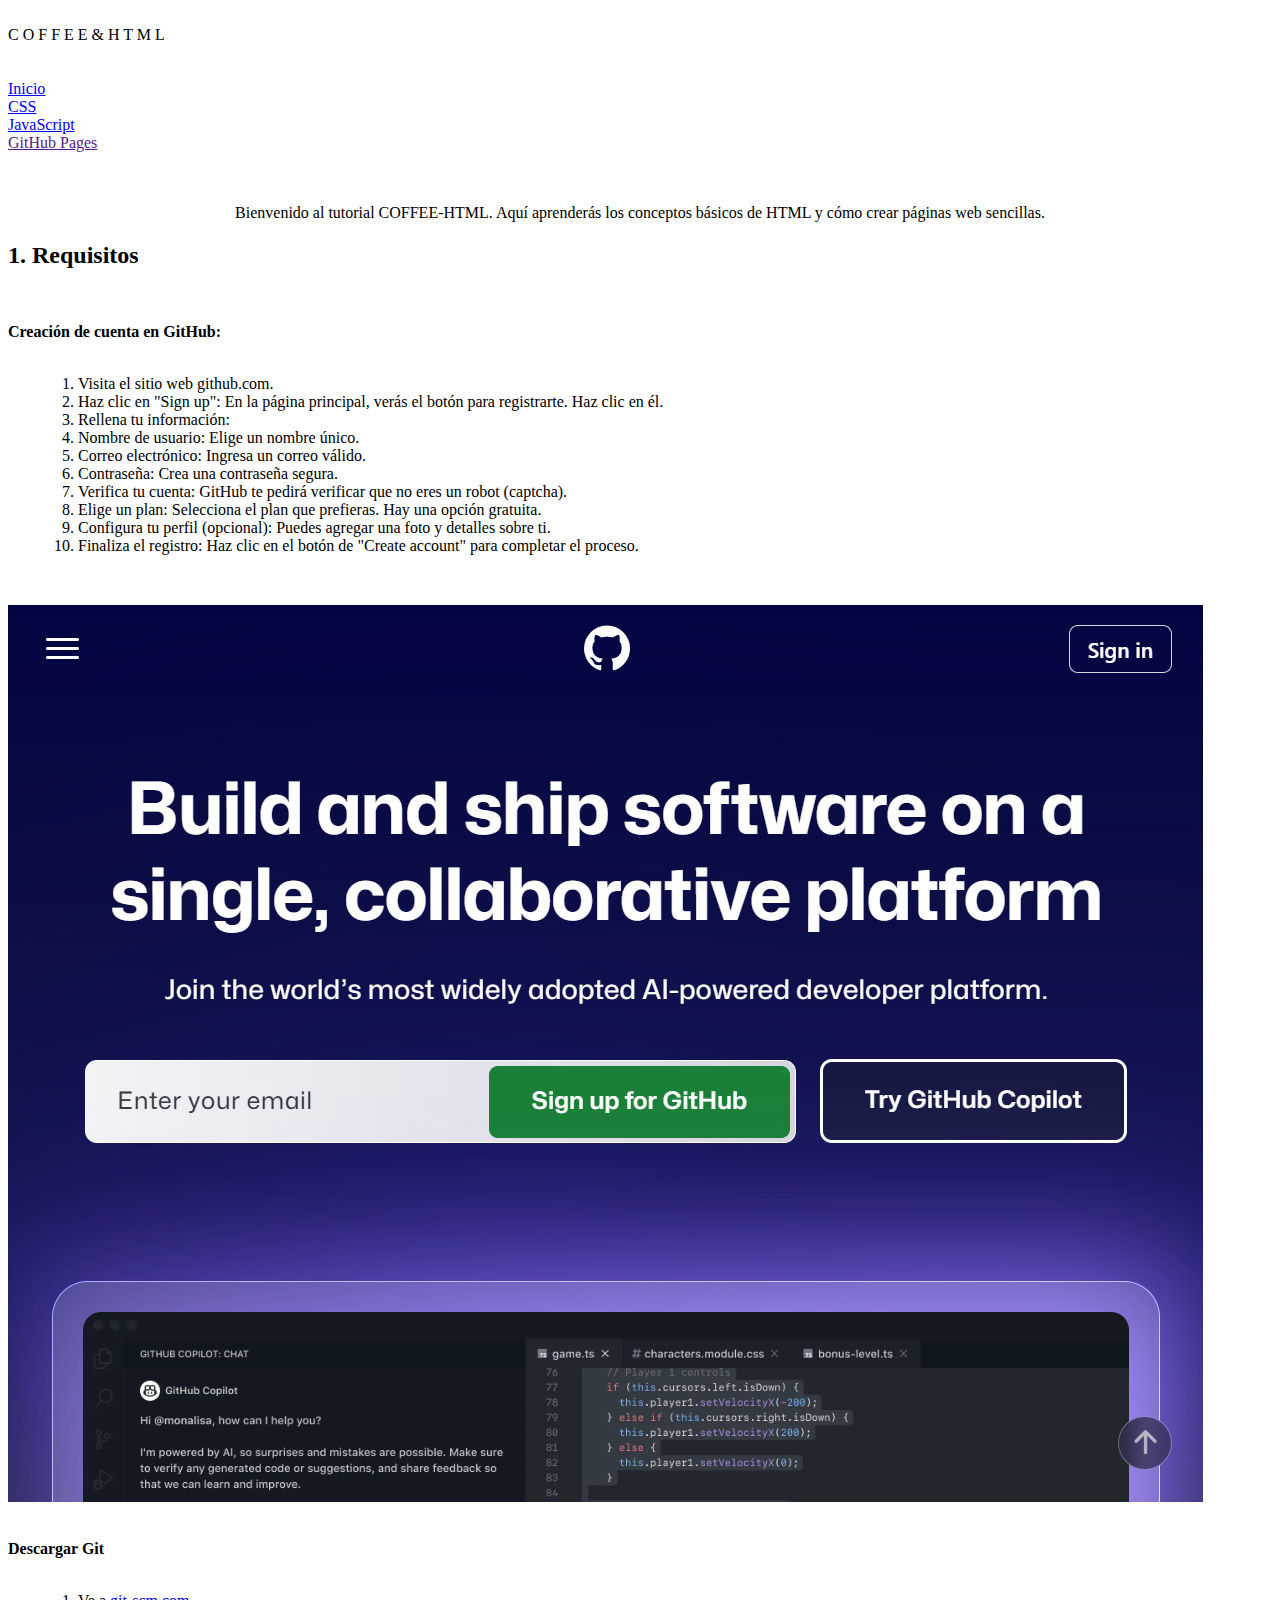
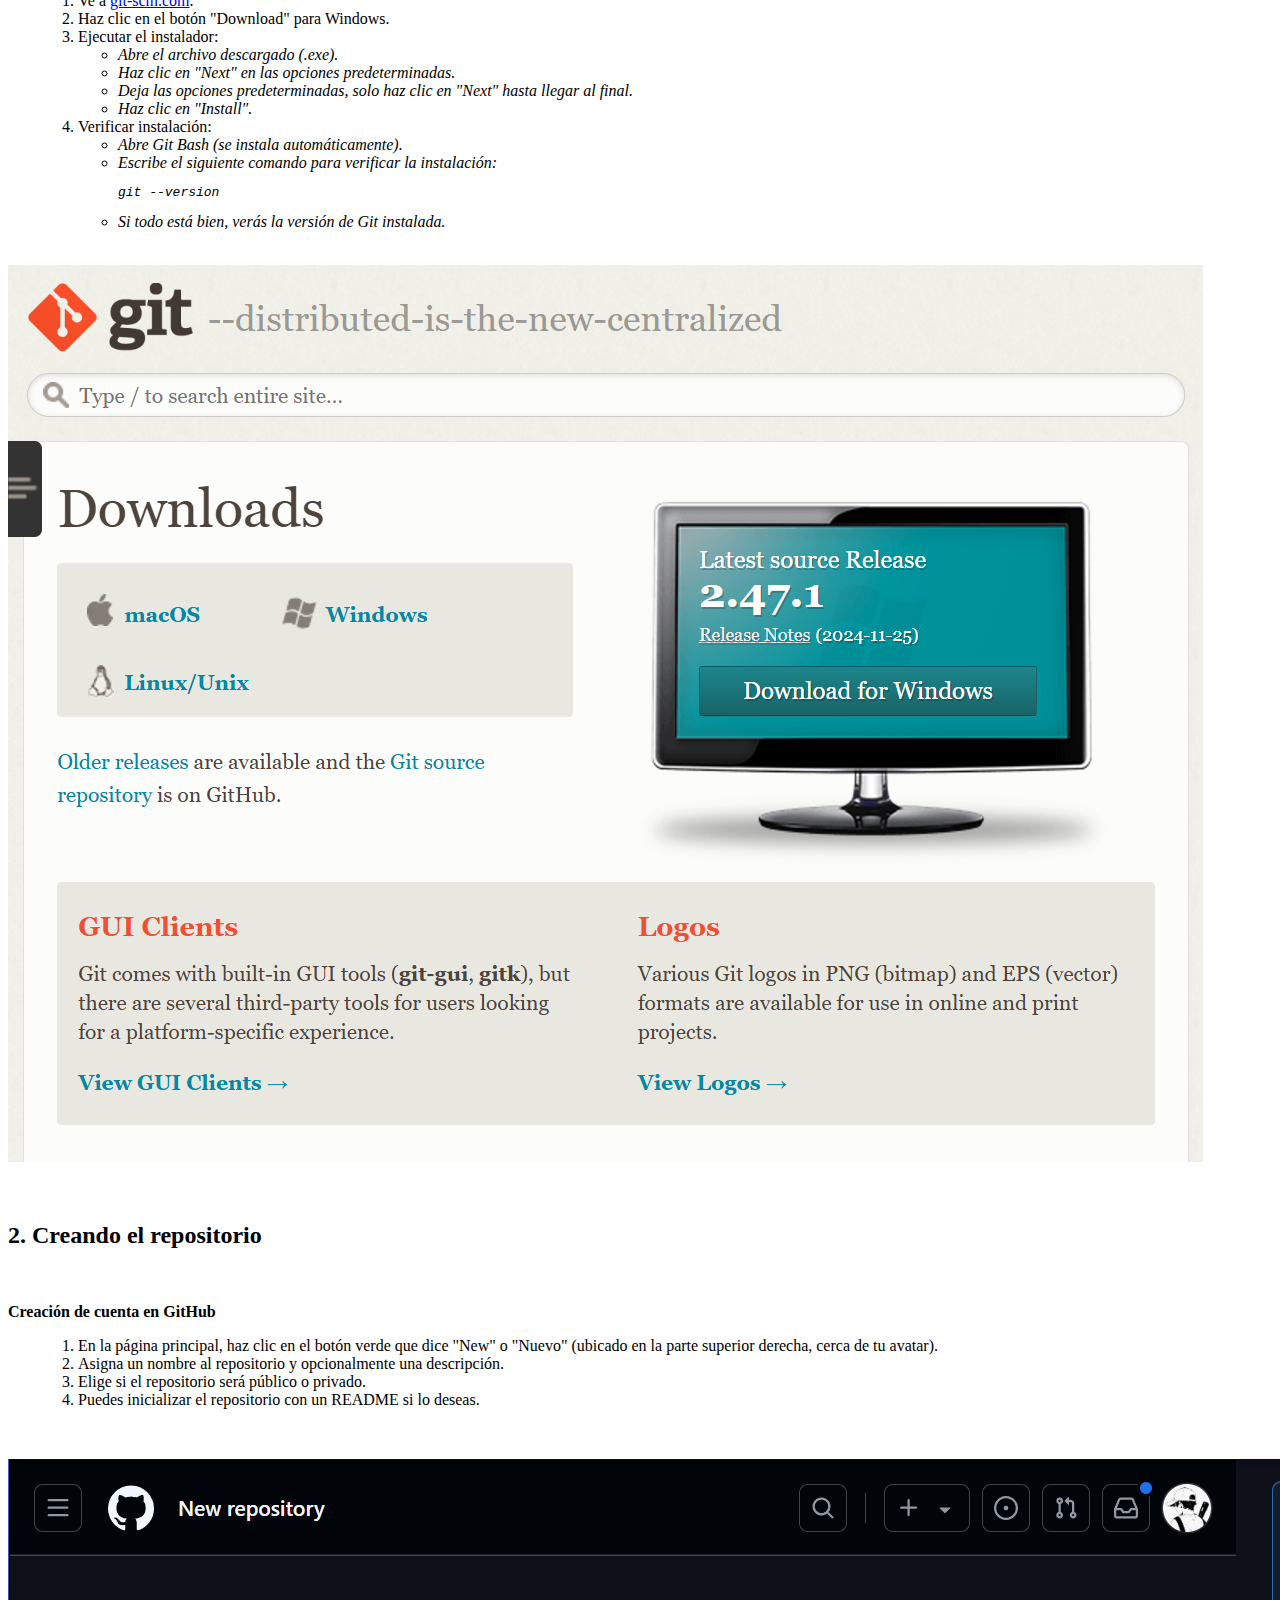
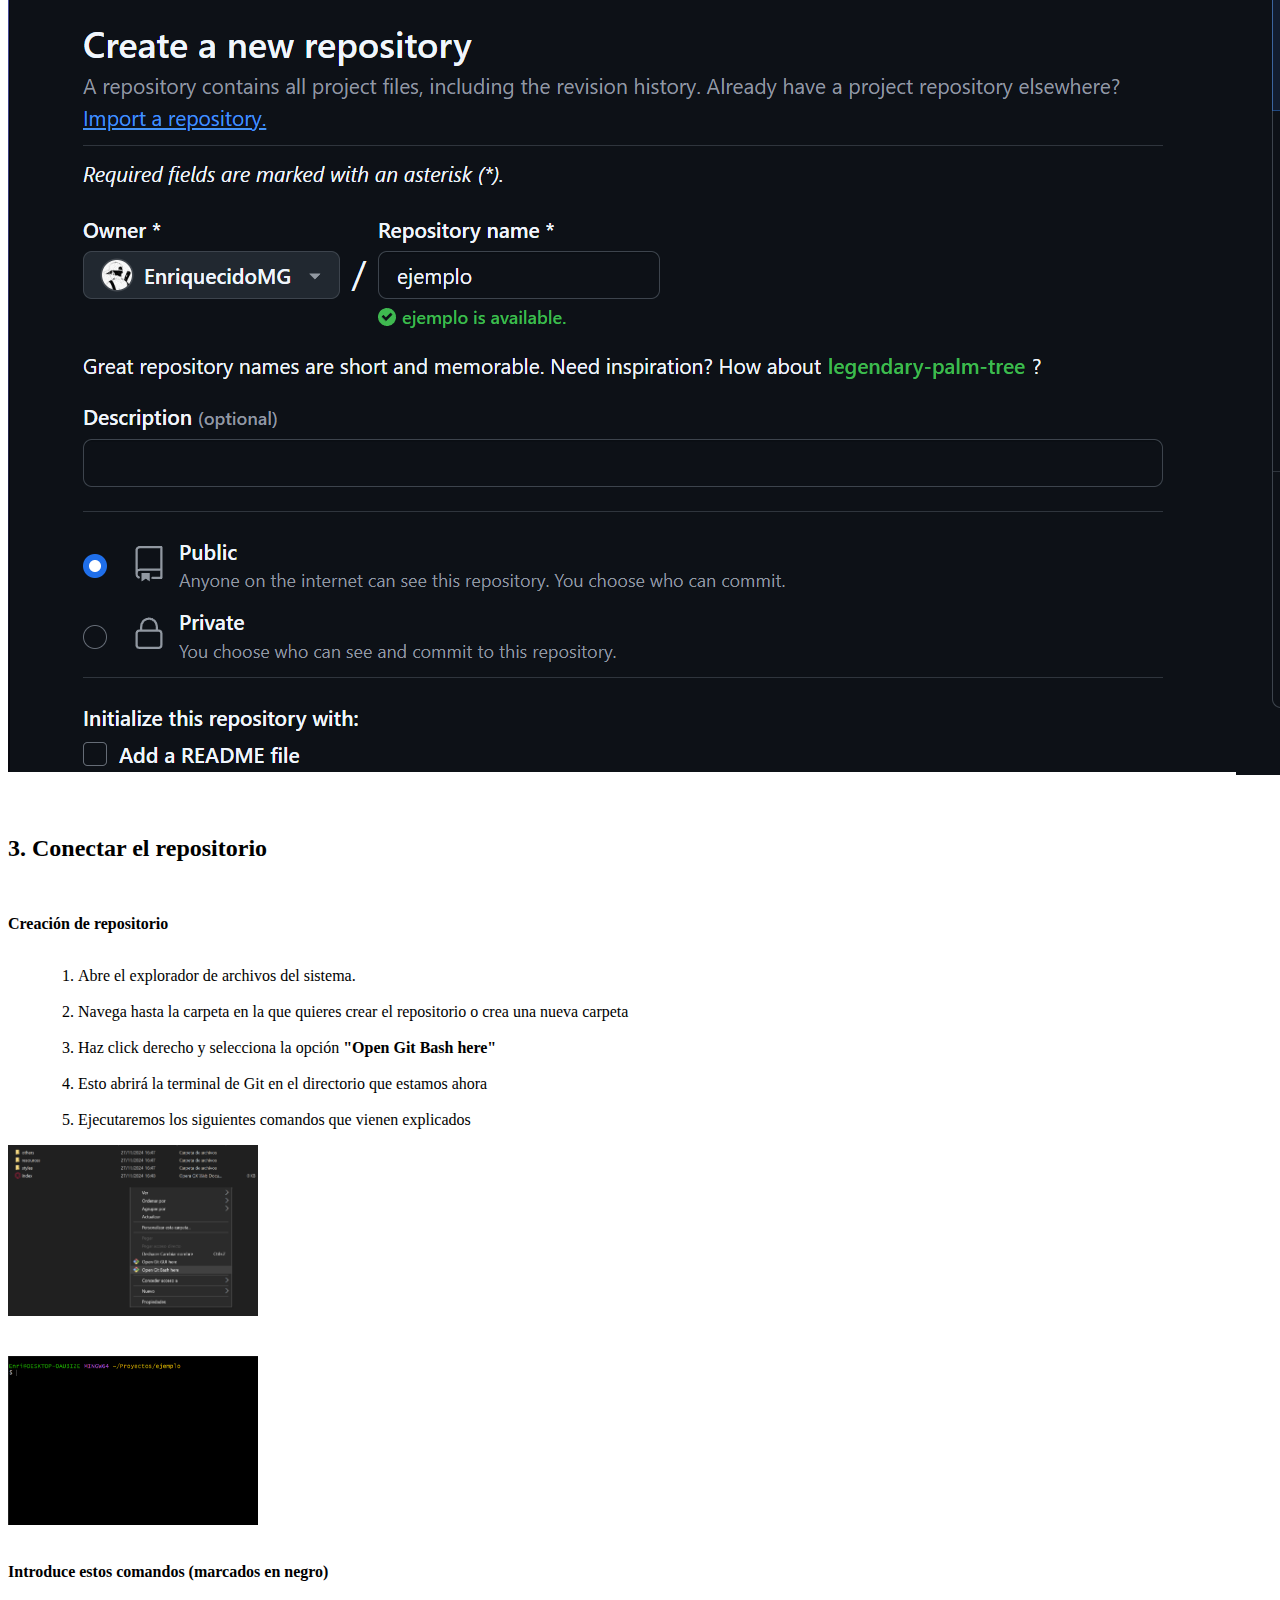
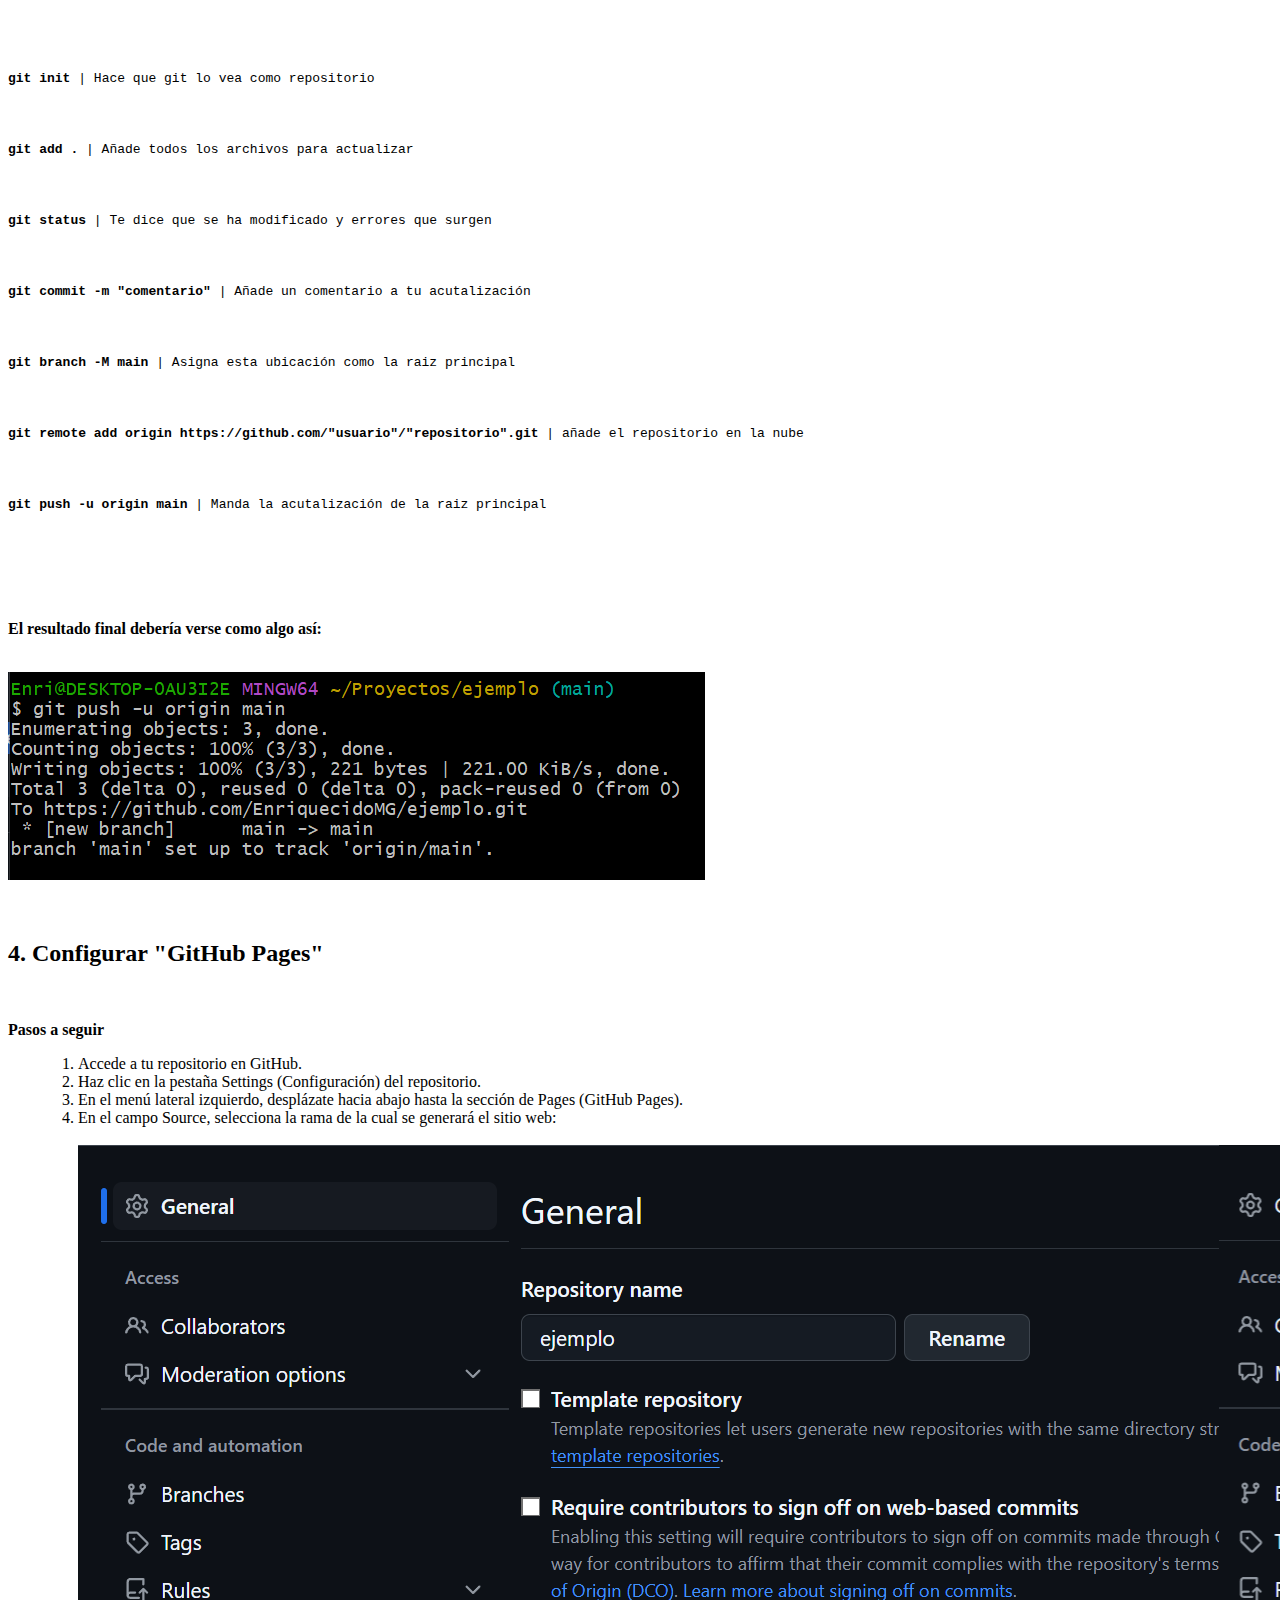
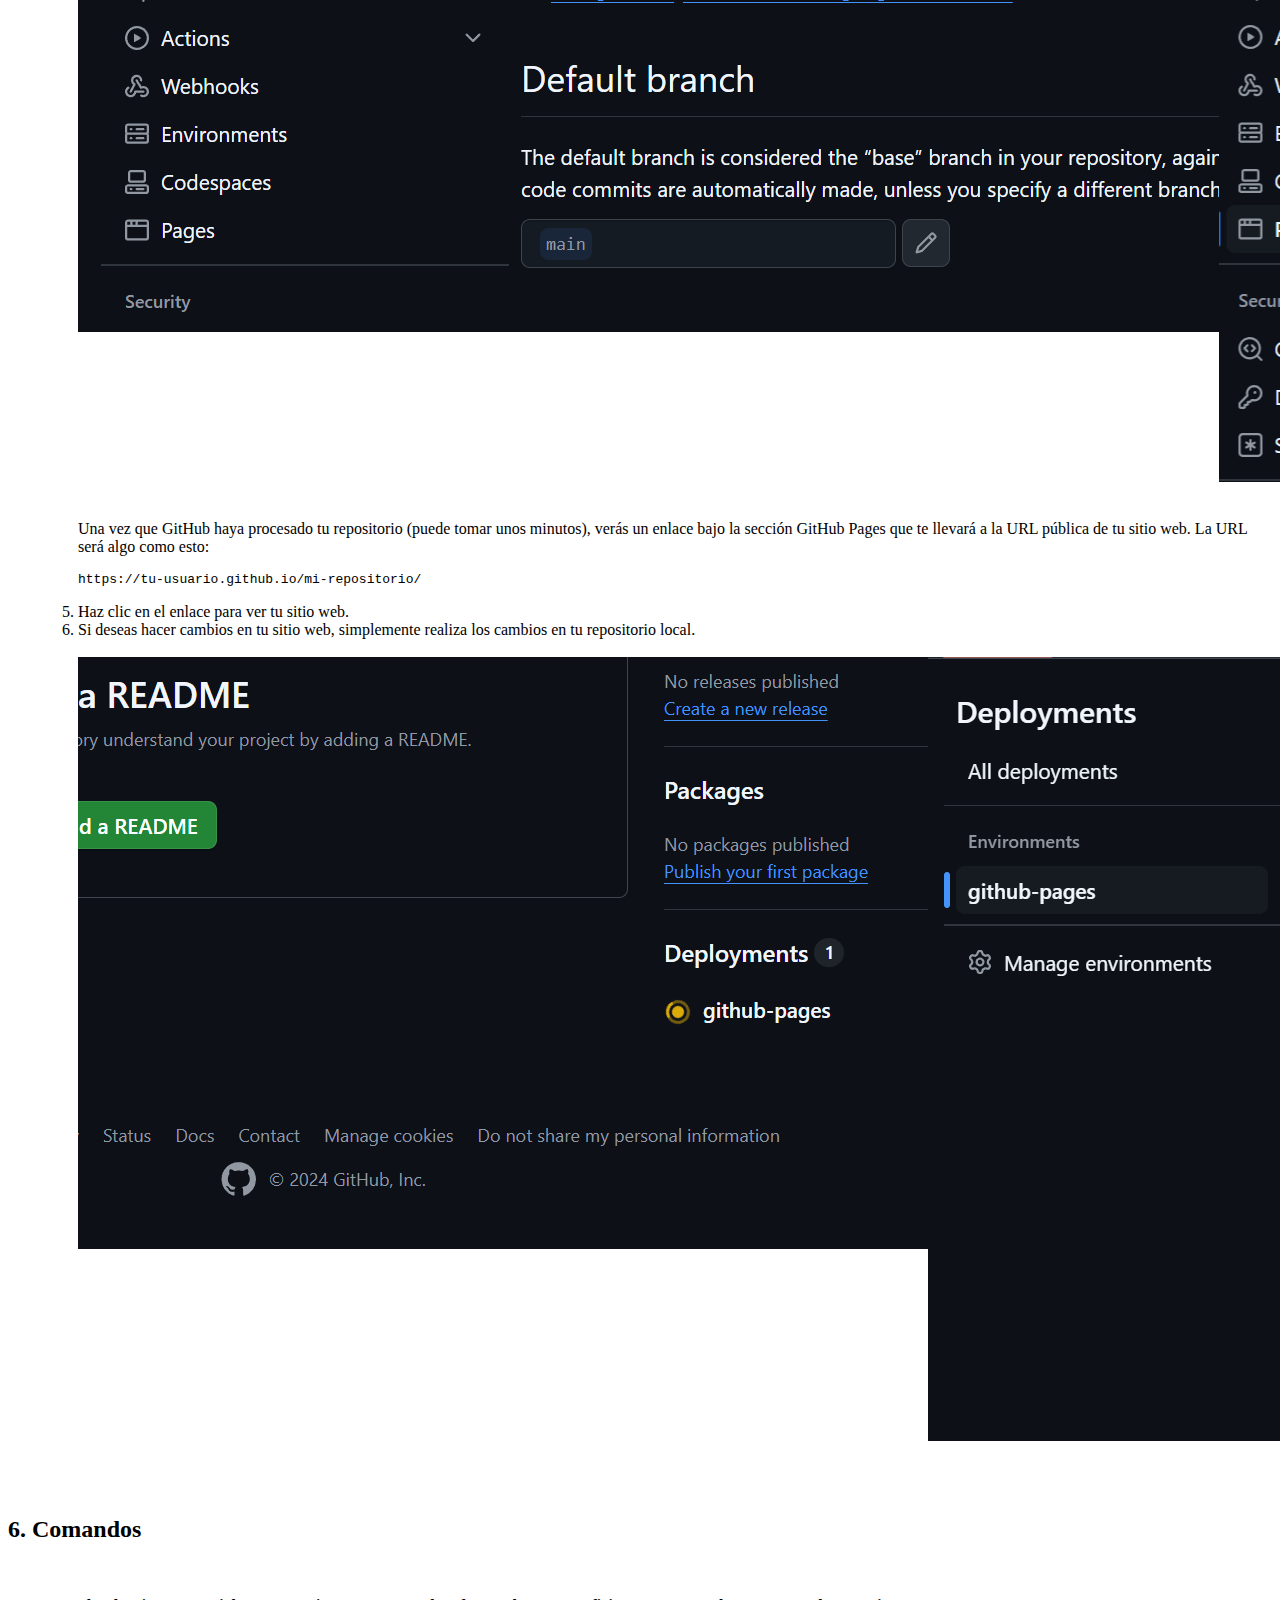
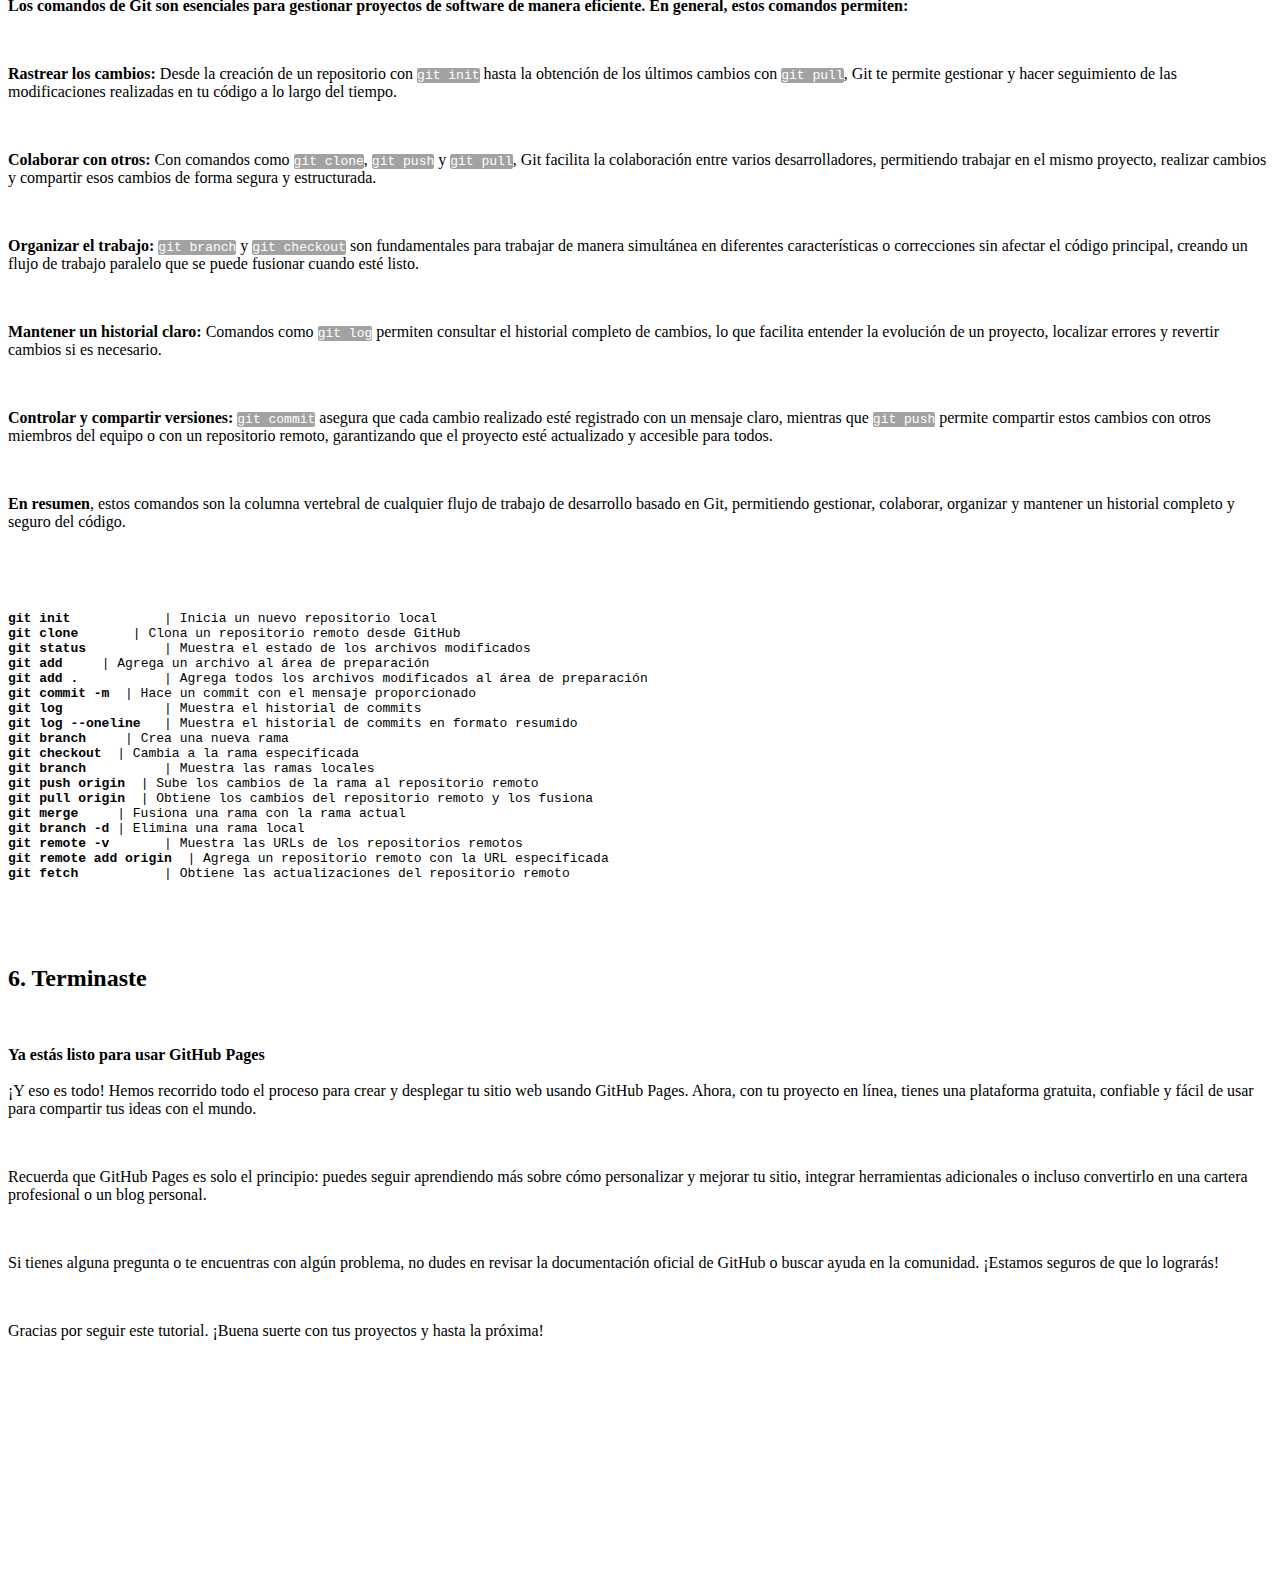
==== Guide/GitHub-Spanish.html @ 70344037 "Better Comands" ====
<!DOCTYPE html>
<html lang="es">

<head>
    <meta charset="UTF-8">
    <meta name="viewport" content="width=device-width, initial-scale=1.0">
    <link rel="stylesheet" href="GitHub_styled.css">
    <link rel="shortcut icon" href="resources/Favicon/Coffe_Bean.ico" type="image/x-icon">
    <title>Aprender GitHub</title>
</head>

<body>


    <header>
        <br>
        <div class="text-container">

            <span class="letter">C</span>
            <span class="letter">O</span>
            <span class="letter">F</span>
            <span class="letter">F</span>
            <span class="letter">E</span>
            <span class="letter">E</span>
            <span class="letter"> </span>
            <span class="letter">&</span>
            <span class="letter"> </span>
            <span class="letter">H</span>
            <span class="letter">T</span>
            <span class="letter">M</span>
            <span class="letter">L</span>

        </div>
        <br>


    </header>
    <br>

    <nav>
        <div class="nav-container">
            <div class="navbutton"><a href="spanish.html">Inicio</a></div>
            <div class="navbutton"><a href="spanish.html#CSSsection">CSS</a></div>
            <div class="navbutton"><a href="#JavaScript">JavaScript</a></div>
            <div class="navbutton"><a href="">GitHub Pages</a></div>
        </div>
    </nav>
    <br><br>

    <main>
        <!-- Sección 1: Requisitos -->
        <p style="text-align: center;">Bienvenido al tutorial COFFEE-HTML. Aquí aprenderás los conceptos básicos de
            HTML y cómo crear páginas web sencillas.</p>
        <div class="texth2holder">
            <section>

                <h2>1. Requisitos</h2>
                <br>
                <p><strong>Creación de cuenta en <b>GitHub:</b></strong><br><br>
                <ol style="margin-left: 30px;">
                    <li>Visita el sitio web github.com.</li>
                    <li>Haz clic en "Sign up": En la página principal, verás el botón para registrarte. Haz clic en él.
                    </li>
                    <li>Rellena tu información:</li>
                    <li>Nombre de usuario: Elige un nombre único.</li>
                    <li>Correo electrónico: Ingresa un correo válido.</li>
                    <li>Contraseña: Crea una contraseña segura.</li>
                    <li>Verifica tu cuenta: GitHub te pedirá verificar que no eres un robot (captcha).</li>
                    <li>Elige un plan: Selecciona el plan que prefieras. Hay una opción gratuita.</li>
                    <li>Configura tu perfil (opcional): Puedes agregar una foto y detalles sobre ti.</li>
                    <li>Finaliza el registro: Haz clic en el botón de "Create account" para completar el proceso.</li>
                </ol>
                <br>
                </p>
                <div class="card">
                    <div class="tools">
                        <div class="circle">
                            <span class="red box"></span>
                        </div>
                        <div class="circle">
                            <span class="yellow box"></span>
                        </div>
                        <div class="circle">
                            <span class="green box"></span>
                        </div>
                    </div>
                    <div class="card__content">
                        <img src="resources/Screenshots/GitPages/GitHub_SingUp.png" alt="">
                    </div>
                </div>
                <br>

                <p><strong>Descargar Git</strong><br><br>

                <ol style="margin-left: 30px;">
                    <li>Ve a <a href="https://git-scm.com" target="_blank">git-scm.com</a>.</li>
                    <li>Haz clic en el botón "Download" para Windows.</li>
                    <li>Ejecutar el instalador:
                        <ul style="font-style: italic;">
                            <li>Abre el archivo descargado (.exe).</li>
                            <li>Haz clic en "Next" en las opciones predeterminadas.</li>
                            <li>Deja las opciones predeterminadas, solo haz clic en "Next" hasta llegar al final.</li>
                            <li>Haz clic en "Install".</li>
                        </ul>
                    </li>
                    <li>Verificar instalación:
                        <ul style="font-style: italic;">
                            <li>Abre Git Bash (se instala automáticamente).</li>
                            <li>Escribe el siguiente comando para verificar la instalación:
                                <pre>git --version</pre>
                            </li>
                            <li>Si todo está bien, verás la versión de Git instalada.</li>
                        </ul>
                    </li>
                </ol>
                </p>
                <br>
                <div class="card">
                    <div class="tools">
                        <div class="circle">
                            <span class="red box"></span>
                        </div>
                        <div class="circle">
                            <span class="yellow box"></span>
                        </div>
                        <div class="circle">
                            <span class="green box"></span>
                        </div>
                    </div>
                    <div class="card__content">
                        <img src="resources/Screenshots/GitPages/Git_Download.png" alt="">
                    </div>
                </div>
                <br><br>

            </section>
        </div>

        <!-- Sección 2: Introducción a Git -->

        <div class="texth2holder">
            <section>

                <h2>2. Creando el repositorio</h2>
                <br>
                <p><strong>Creación de cuenta en <b>GitHub</b></strong><br>
                <ol style="margin-left: 30px;">
                    <li>En la página principal, haz clic en el botón verde que dice "New" o "Nuevo" (ubicado en la parte
                        superior derecha, cerca de tu avatar).</li>
                    <li>Asigna un nombre al repositorio y opcionalmente una descripción.</li>
                    <li>Elige si el repositorio será público o privado.</li>
                    <li>Puedes inicializar el repositorio con un README si lo deseas.</li>
                </ol>
                <br>
                </p>
                <div style="display: flex;">
                    <div class="card">
                        <div class="tools">
                            <div class="circle">
                                <span class="red box"></span>
                            </div>
                            <div class="circle">
                                <span class="yellow box"></span>
                            </div>
                            <div class="circle">
                                <span class="green box"></span>
                            </div>
                        </div>
                        <div class="card__content">
                            <img src="resources/Screenshots/GitPages/GitHub_Repo-Creation.png" alt="">
                        </div>
                    </div>
                    <br>
                    <br>
                    <div class="card">
                        <div class="tools">
                            <div class="circle">
                                <span class="red box"></span>
                            </div>
                            <div class="circle">
                                <span class="yellow box"></span>
                            </div>
                            <div class="circle">
                                <span class="green box"></span>
                            </div>
                        </div>
                        <div class="card__content">
                            <img src="resources/Screenshots/GitPages/GitHub_Repo-Adding-1.png" alt="">
                        </div>
                    </div>
                </div>
                <br>
                <br>
            </section>
        </div>

        <!-- Sección 3: Conectar el repositorio -->

        <div class="texth2holder">
            <section>

                <h2>3. Conectar el repositorio</h2>
                <br>
                <div class="container">
                    <div class="left">
                        <p><strong>Creación de <b>repositorio</b></strong><br>
                        <ol style="margin-left: 30px;">
                            <br>
                            <li>Abre el explorador de archivos del sistema.</li>
                            <br>
                            <li>Navega hasta la carpeta en la que quieres crear el repositorio o crea una nueva carpeta
                            </li>
                            <br>
                            <li>Haz click derecho y selecciona la opción <b>"Open Git Bash here"</b></li>
                            <br>
                            <li>Esto abrirá la terminal de Git en el directorio que estamos ahora</li>
                            <br>
                            <li>Ejecutaremos los siguientes comandos que vienen explicados</li>
                        </ol>
                        </p>
                    </div>
                    <div class="right">
                        <div class="card">
                            <div class="tools">
                                <div class="circle">
                                    <span class="red box"></span>
                                </div>
                                <div class="circle">
                                    <span class="yellow box"></span>
                                </div>
                                <div class="circle">
                                    <span class="green box"></span>
                                </div>
                            </div>
                            <div class="card__content">
                                <img src="resources/Screenshots/GitPages/GitHub_Repo-Adding-2.png" alt=""
                                    style="width: 250px;">
                            </div>
                        </div>
                        <br>
                        <br>
                        <div class="card">
                            <div class="tools">
                                <div class="circle">
                                    <span class="red box"></span>
                                </div>
                                <div class="circle">
                                    <span class="yellow box"></span>
                                </div>
                                <div class="circle">
                                    <span class="green box"></span>
                                </div>
                            </div>
                            <div class="card__content">
                                <img src="resources/Screenshots/GitPages/Git_Console-Bash.png" alt=""
                                    style="width: 250px;">
                            </div>
                        </div>
                    </div>
                </div>
                <br>
                <p><strong>Introduce estos comandos (marcados en negro)</strong></p>
                <br>
                <div class="card">
                    <div class="tools">
                        <div class="circle">
                            <span class="red box"></span>
                        </div>
                        <div class="circle">
                            <span class="yellow box"></span>
                        </div>
                        <div class="circle">
                            <span class="green box"></span>
                        </div>
                    </div>
                    <div class="card__content">
                        <pre><code>
    <p><b>git init</b> | Hace que git lo vea como repositorio</p>
    <p><b>git add .</b> | Añade todos los archivos para actualizar</p>
    <p><b>git status</b> | Te dice que se ha modificado y errores que surgen</p>
    <p><b>git commit -m "comentario" </b>| Añade un comentario a tu acutalización</p>
    <p><b>git branch -M main</b> | Asigna esta ubicación como la raiz principal</p>
    <p><b>git remote add origin https://github.com/"usuario"/"repositorio".git</b> | añade el repositorio en la nube</p>
    <p><b>git push -u origin main</b> | Manda la acutalización de la raiz principal</p>
                                </code></pre>
                    </div>
                </div>
                <br>
                <br>
                <p><strong>El resultado final debería verse como algo así:</strong></p>
                <br>
                <div class="card">
                    <div class="tools">
                        <div class="circle">
                            <span class="red box"></span>
                        </div>
                        <div class="circle">
                            <span class="yellow box"></span>
                        </div>
                        <div class="circle">
                            <span class="green box"></span>
                        </div>
                    </div>
                    <div class="card__content">
                        <img src="resources/Screenshots/GitPages/Git_Console-Bash-finish.png" alt="">
                    </div>
                </div>
                <br>
                <br>
        </div>
        </section>


        <!-- Sección 4: Configurar "GitHub Pages" -->

        <div class="texth2holder">
            <section>

                <h2>4. Configurar "GitHub Pages"</h2>
                <br>
                <p><strong>Pasos a seguir</strong><br></p>
                <ol style="margin-left: 30px;">
                    <li>Accede a tu repositorio en GitHub.</li>
                    <li>Haz clic en la pestaña Settings (Configuración) del repositorio.</li>
                    <li>En el menú lateral izquierdo, desplázate hacia abajo hasta la sección de Pages (GitHub Pages).
                    </li>
                    <li>En el campo Source, selecciona la rama de la cual se generará el sitio web:</li>
                    <br>
                    <div style="display: flex;">
                        <div class="card">
                            <div class="tools">
                                <div class="circle">
                                    <span class="red box"></span>
                                </div>
                                <div class="circle">
                                    <span class="yellow box"></span>
                                </div>
                                <div class="circle">
                                    <span class="green box"></span>
                                </div>
                            </div>
                            <div class="card__content">
                                <img src="resources/Screenshots/GitPages/GitHub_Repo-Pages-1.png" alt="">
                            </div>
                        </div>

                        <div class="card">
                            <div class="tools">
                                <div class="circle">
                                    <span class="red box"></span>
                                </div>
                                <div class="circle">
                                    <span class="yellow box"></span>
                                </div>
                                <div class="circle">
                                    <span class="green box"></span>
                                </div>
                            </div>
                            <div class="card__content">
                                <img src="resources/Screenshots/GitPages/GitHub_Repo-Pages-Conf.png" alt="">
                            </div>
                        </div>
                    </div>
                    <br>

                    <p>Una vez que GitHub haya procesado tu repositorio (puede tomar unos minutos), verás un enlace bajo
                        la
                        sección GitHub Pages que te llevará a la URL pública de tu sitio web. La URL será algo como
                        esto:
                    </p>
                    <p>
                    <pre><code>https://tu-usuario.github.io/mi-repositorio/</code></pre>
                    </p>
                    <li>Haz clic en el enlace para ver tu sitio web.</li>
                    <li>Si deseas hacer cambios en tu sitio web, simplemente realiza los cambios en tu repositorio
                        local.
                    </li>


                    <br>
                    <div style="display: flex;">
                        <div class="card">
                            <div class="tools">
                                <div class="circle">
                                    <span class="red box"></span>
                                </div>
                                <div class="circle">
                                    <span class="yellow box"></span>
                                </div>
                                <div class="circle">
                                    <span class="green box"></span>
                                </div>
                            </div>
                            <div class="card__content">
                                <img src="resources/Screenshots/GitPages/GitHub_Repo-Pages-2.png" alt="">
                            </div>
                        </div>
                        <div class="card">
                            <div class="tools">
                                <div class="circle">
                                    <span class="red box"></span>
                                </div>
                                <div class="circle">
                                    <span class="yellow box"></span>
                                </div>
                                <div class="circle">
                                    <span class="green box"></span>
                                </div>
                            </div>
                            <div class="card__content">
                                <img src="resources/Screenshots/GitPages/GitHub_Repo-Pages-3.png" alt="">
                            </div>
                        </div>
                    </div>
                </ol>
                <br><br>
            </section>
        </div>

        <!-- Sección 5: Comandos -->

        <div class="texth2holder">
            <section>

                <h2>6. Comandos</h2>
                <br>
                <p><strong>Los comandos de Git son esenciales para gestionar proyectos de software de manera eficiente. En
                    general, estos comandos permiten:</strong><br></p>
<br>
                    <p><b>Rastrear los cambios:</b> Desde la creación de un repositorio con <code style="background-color: rgba(0, 0, 0, 0.365); color: rgb(255, 255, 255); border-radius: 2px;">git init</code> hasta la obtención de los
                    últimos cambios con <code style="background-color: rgba(0, 0, 0, 0.365); color: rgb(255, 255, 255); border-radius: 2px;">git pull</code>, Git te permite gestionar y hacer seguimiento de las modificaciones
                    realizadas en tu código a lo largo del tiempo.</p>
<br>
                    <p><b>Colaborar con otros:</b> Con comandos como <code style="background-color: rgba(0, 0, 0, 0.365); color: rgb(255, 255, 255); border-radius: 2px;">git clone</code>, <code style="background-color: rgba(0, 0, 0, 0.365); color: rgb(255, 255, 255); border-radius: 2px;">git push</code> y <code style="background-color: rgba(0, 0, 0, 0.365); color: rgb(255, 255, 255); border-radius: 2px;">git pull</code>, Git facilita la colaboración
                    entre varios desarrolladores, permitiendo trabajar en el mismo proyecto, realizar cambios y
                    compartir esos cambios de forma segura y estructurada.</p>
<br>
                    <p><b>Organizar el trabajo:</b> <code style="background-color: rgba(0, 0, 0, 0.365); color: rgb(255, 255, 255); border-radius: 2px;">git branch</code> y <code style="background-color: rgba(0, 0, 0, 0.365); color: rgb(255, 255, 255); border-radius: 2px;">git checkout</code> son fundamentales para trabajar de manera simultánea
                    en diferentes características o correcciones sin afectar el código principal, creando un flujo de
                    trabajo paralelo que se puede fusionar cuando esté listo.</p>
<br>
                    <p><b>Mantener un historial claro:</b> Comandos como <code style="background-color: rgba(0, 0, 0, 0.365); color: rgb(255, 255, 255); border-radius: 2px;">git log</code> permiten consultar el historial completo de
                    cambios, lo que facilita entender la evolución de un proyecto, localizar errores y revertir cambios
                    si es necesario.</p>
<br>
                    <p><b>Controlar y compartir versiones:</b> <code style="background-color: rgba(0, 0, 0, 0.365); color: rgb(255, 255, 255); border-radius: 2px;">git commit</code> asegura que cada cambio realizado esté registrado con un
                    mensaje claro, mientras que <code style="background-color: rgba(0, 0, 0, 0.365); color: rgb(255, 255, 255); border-radius: 2px;">git push</code> permite compartir estos cambios con otros miembros del equipo o
                    con un repositorio remoto, garantizando que el proyecto esté actualizado y accesible para todos.</p>
<br>
                    <p><b>En resumen</b>, estos comandos son la columna vertebral de cualquier flujo de trabajo de desarrollo
                    basado en Git, permitiendo gestionar, colaborar, organizar y mantener un historial completo y seguro
                    del código.</p>


                <br><br>
                <div class="card">
                    <div class="tools">
                        <div class="circle">
                            <span class="red box"></span>
                        </div>
                        <div class="circle">
                            <span class="yellow box"></span>
                        </div>
                        <div class="circle">
                            <span class="green box"></span>
                        </div>
                    </div>
                    <div class="card__content">
                        <pre><code>
<b>git init</b>            | Inicia un nuevo repositorio local
<b>git clone <url></b>      | Clona un repositorio remoto desde GitHub
<b>git status</b>          | Muestra el estado de los archivos modificados
<b>git add <archivo></b>    | Agrega un archivo al área de preparación
<b>git add .</b>           | Agrega todos los archivos modificados al área de preparación
<b>git commit -m <mensaje></b> | Hace un commit con el mensaje proporcionado
<b>git log</b>             | Muestra el historial de commits
<b>git log --oneline</b>   | Muestra el historial de commits en formato resumido
<b>git branch <rama></b>    | Crea una nueva rama
<b>git checkout <rama></b> | Cambia a la rama especificada
<b>git branch</b>          | Muestra las ramas locales
<b>git push origin <rama></b> | Sube los cambios de la rama al repositorio remoto
<b>git pull origin <rama></b> | Obtiene los cambios del repositorio remoto y los fusiona
<b>git merge <rama></b>    | Fusiona una rama con la rama actual
<b>git branch -d <rama></b>| Elimina una rama local
<b>git remote -v</b>       | Muestra las URLs de los repositorios remotos
<b>git remote add origin <url></b> | Agrega un repositorio remoto con la URL especificada
<b>git fetch</b>           | Obtiene las actualizaciones del repositorio remoto
                        </code></pre>
                    </div>
                </div>
                <br><br>
            </section>
        </div>


        <!-- Sección 6: Despedida -->

        <div class="texth2holder">
            <section>

                <h2>6. Terminaste</h2>
                <br>
                <p><strong>Ya estás listo para usar <b>GitHub Pages</b></strong><br><br>
                    ¡Y eso es todo! Hemos recorrido todo el proceso para crear y desplegar tu sitio web usando GitHub
                    Pages. Ahora, con tu proyecto en línea, tienes una plataforma gratuita, confiable y fácil de usar
                    para compartir tus ideas con el mundo.</p><br>

                <p> Recuerda que GitHub Pages es solo el principio: puedes seguir aprendiendo más sobre cómo
                    personalizar y mejorar tu sitio, integrar herramientas adicionales o incluso convertirlo en una
                    cartera profesional o un blog personal.</p><br>

                <p>Si tienes alguna pregunta o te encuentras con algún problema, no dudes en revisar la documentación
                    oficial de GitHub o buscar ayuda en la comunidad. ¡Estamos seguros de que lo lograrás!</p><br>

                <p>Gracias por seguir este tutorial. ¡Buena suerte con tus proyectos y hasta la próxima!</p>


                </p><br>
                <div class="card">
                    <div class="tools">
                        <div class="circle">
                            <span class="red box"></span>
                        </div>
                        <div class="circle">
                            <span class="yellow box"></span>
                        </div>
                        <div class="circle">
                            <span class="green box"></span>
                        </div>
                    </div>
                    <div class="card__content">
                        <img src="resources/Images/OctoCatArt.gif" alt="">
                    </div>
                </div>
                <br><br>
            </section>
        </div>
        <footer>
            <div class="texth2holder"
                style="width: 60%; margin-left: auto; margin-right: auto; background-color:rgba(240, 255, 240, 0); margin-bottom: 3px;">
                <section
                    style="background-color:rgba(240, 255, 240, 0); border-color: rgba(240, 255, 240, 0); color: black;">
                    <h2 style="margin: auto;"><br></h2><br>
                    <p style="text-align: center; color: #ffffff;"><b>Página creada por M. Enrique Medina Gomariz.</b>
                    </p><br>
                    </p><br>
                </section>
            </div>
        </footer>
    </main>
    <div class="background">
        <div class='air air1'></div>
        <div class='air air2'></div>
        <div class='air air3'></div>
        <div class='air air4'></div>
    </div>


</body>
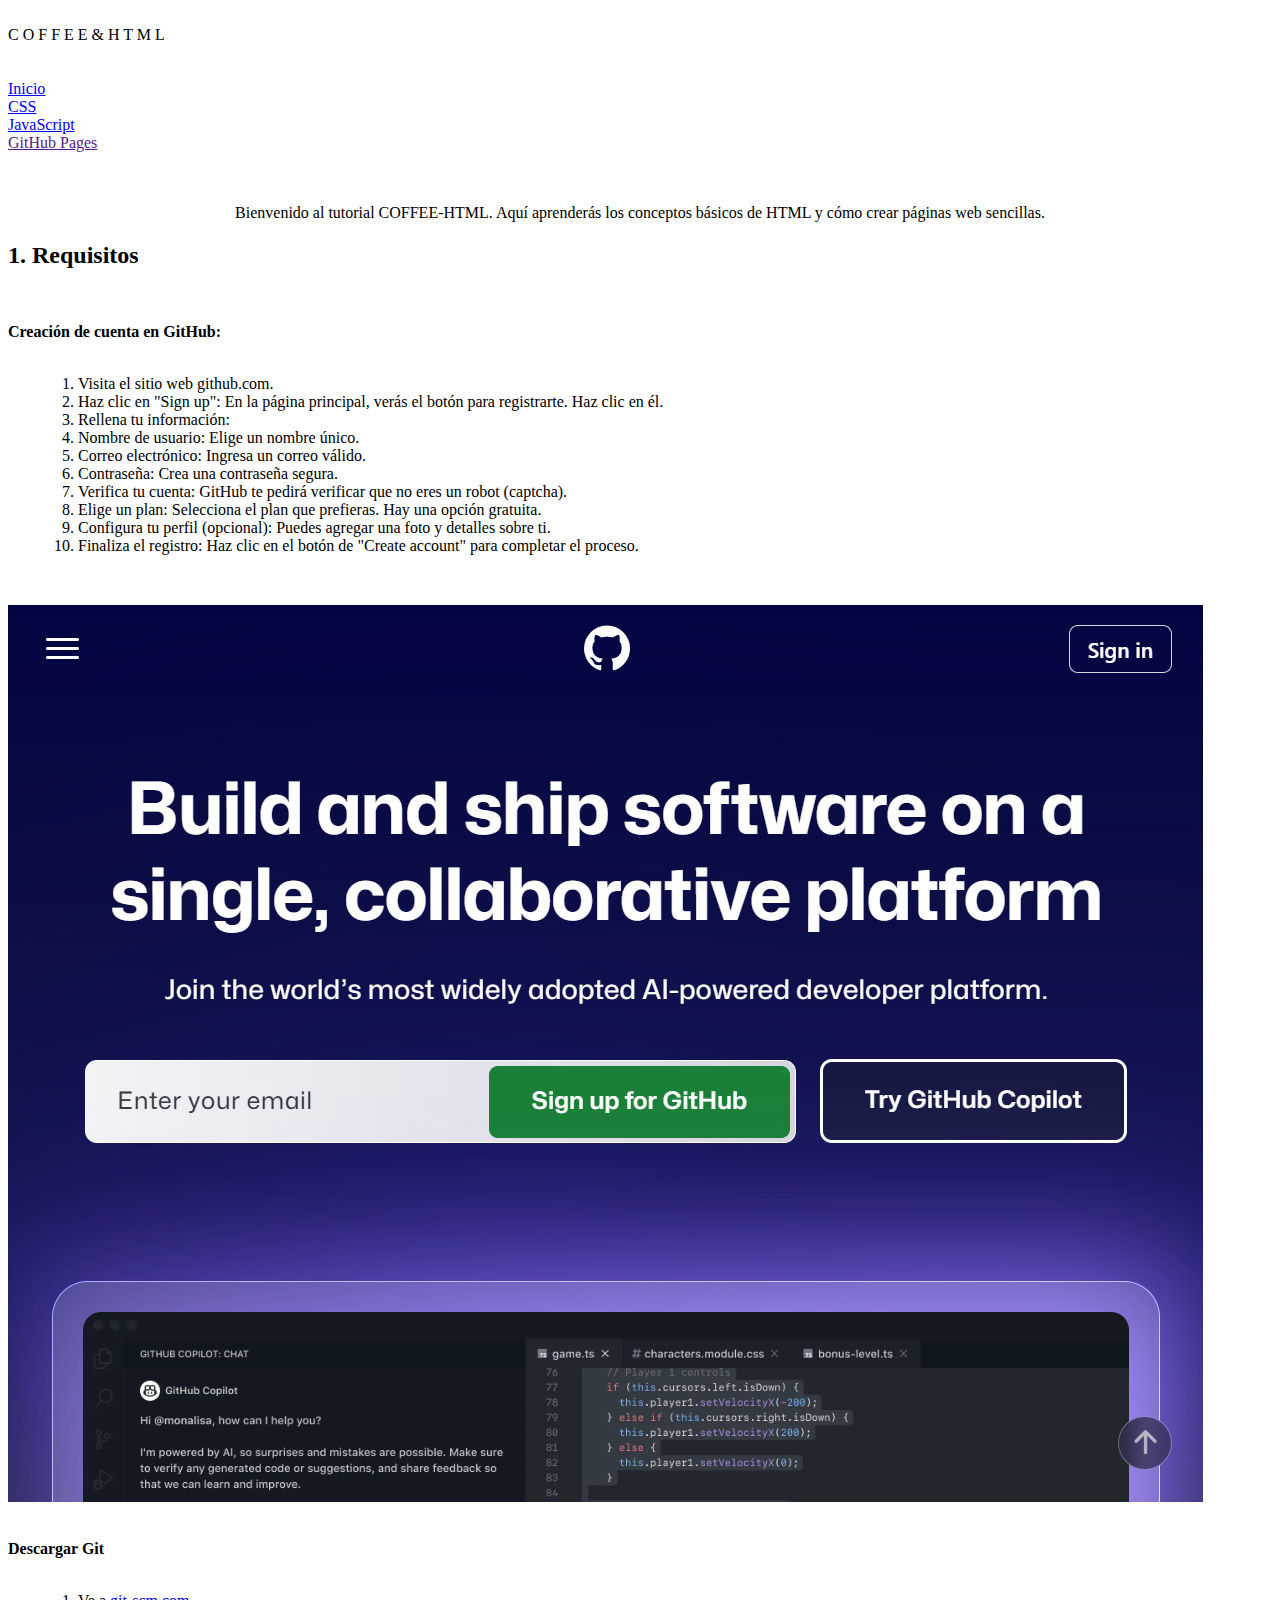
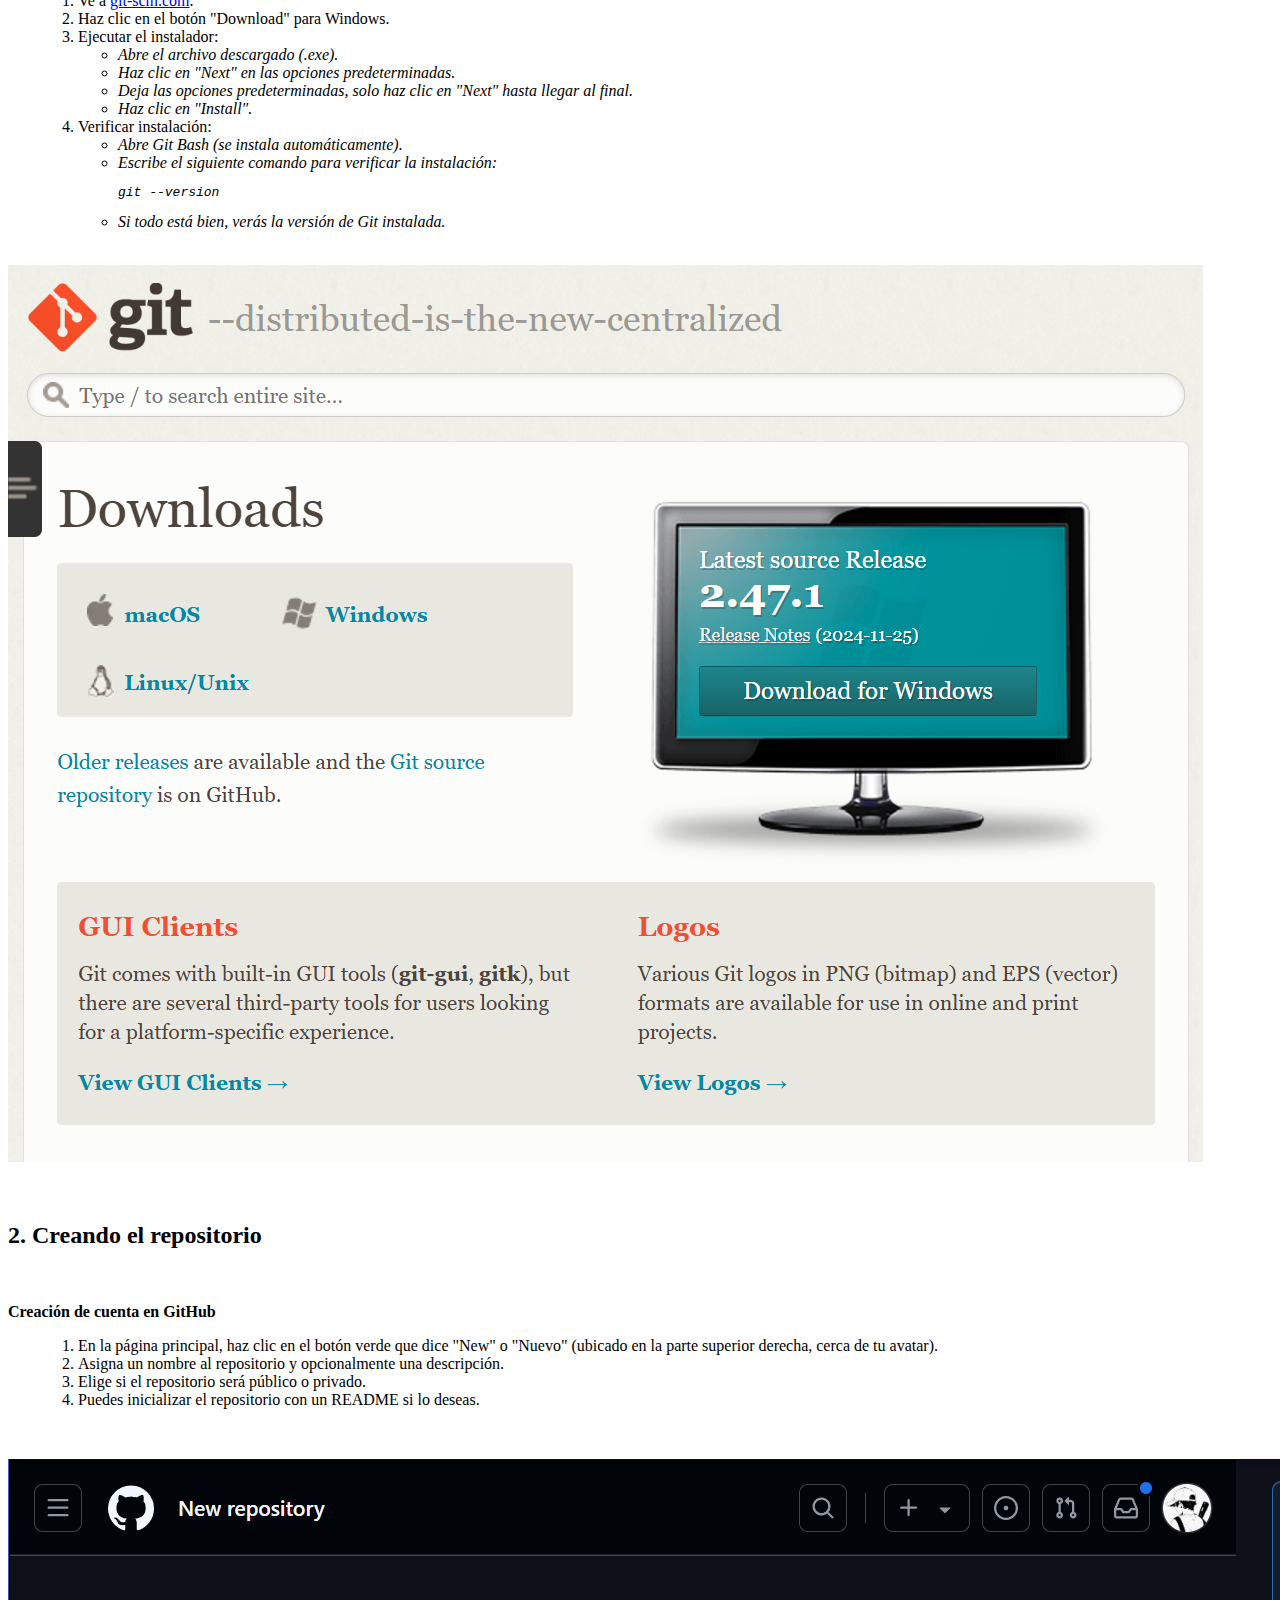
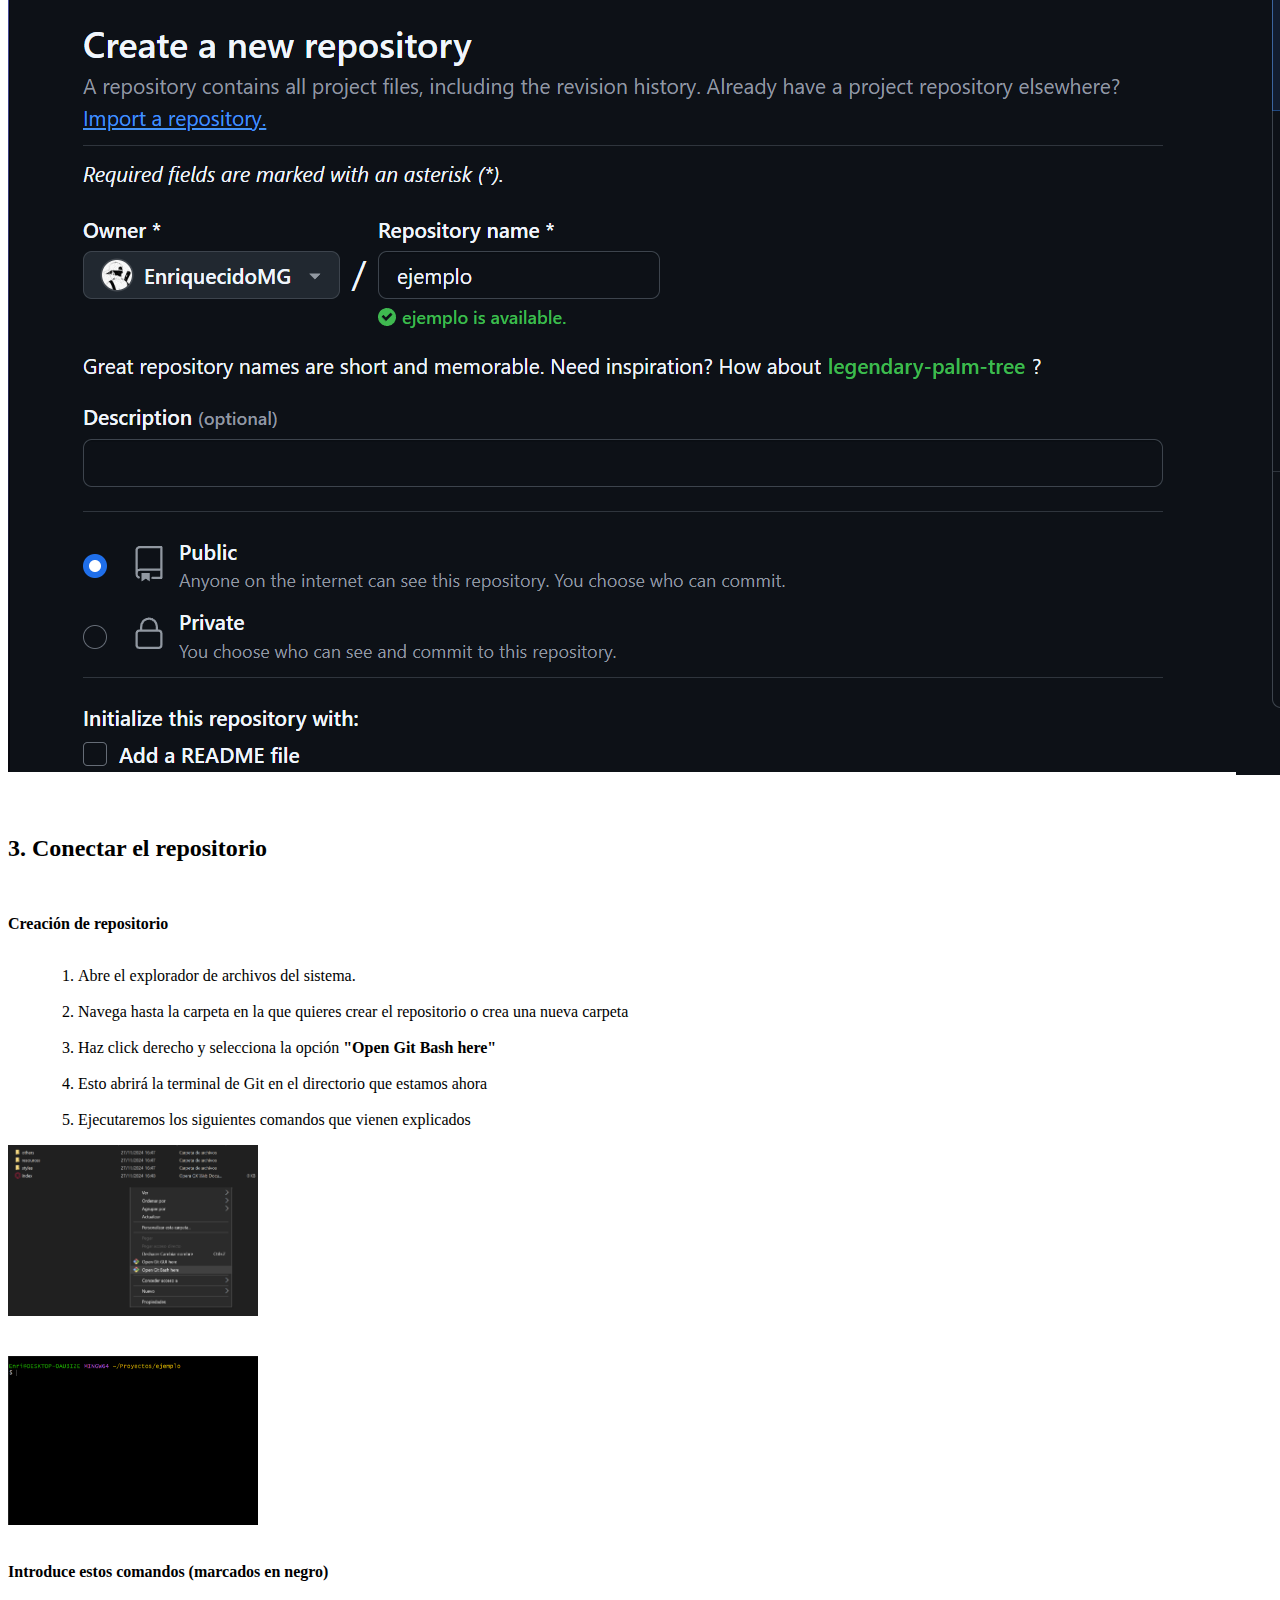
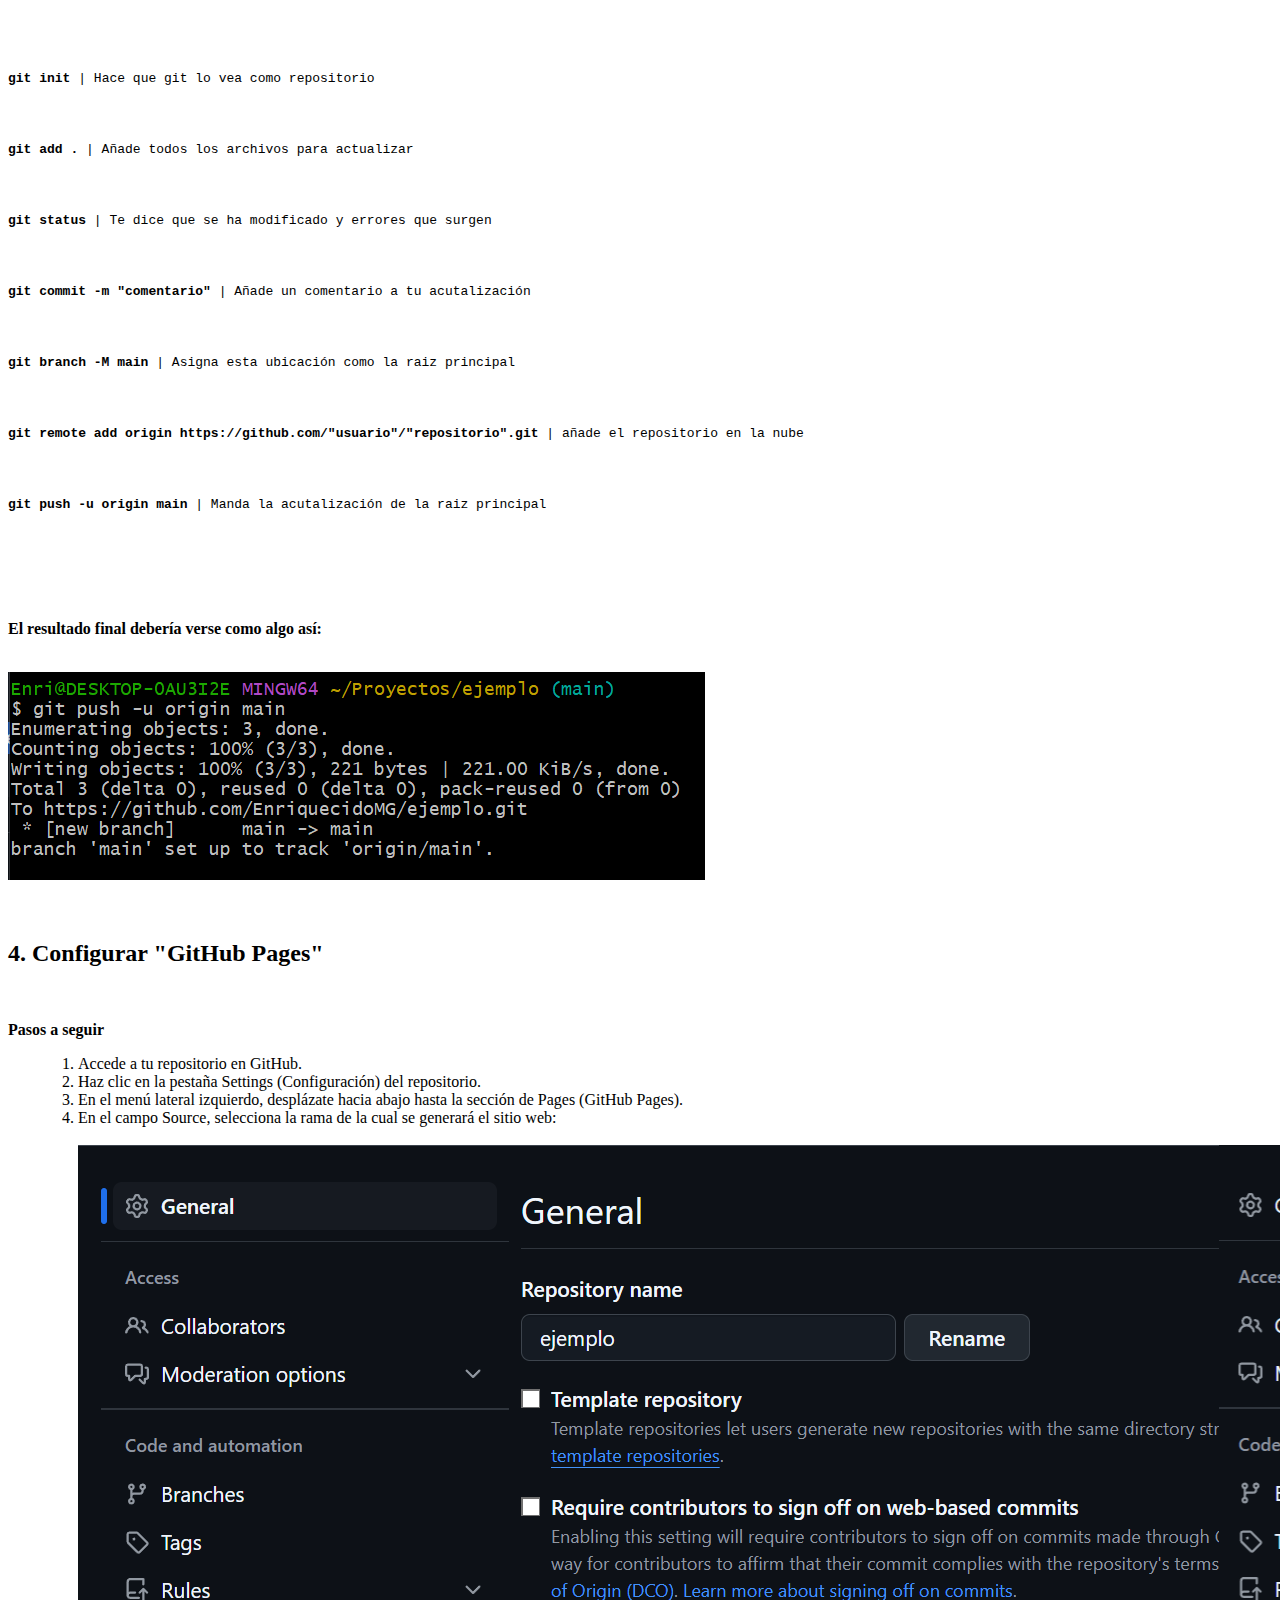
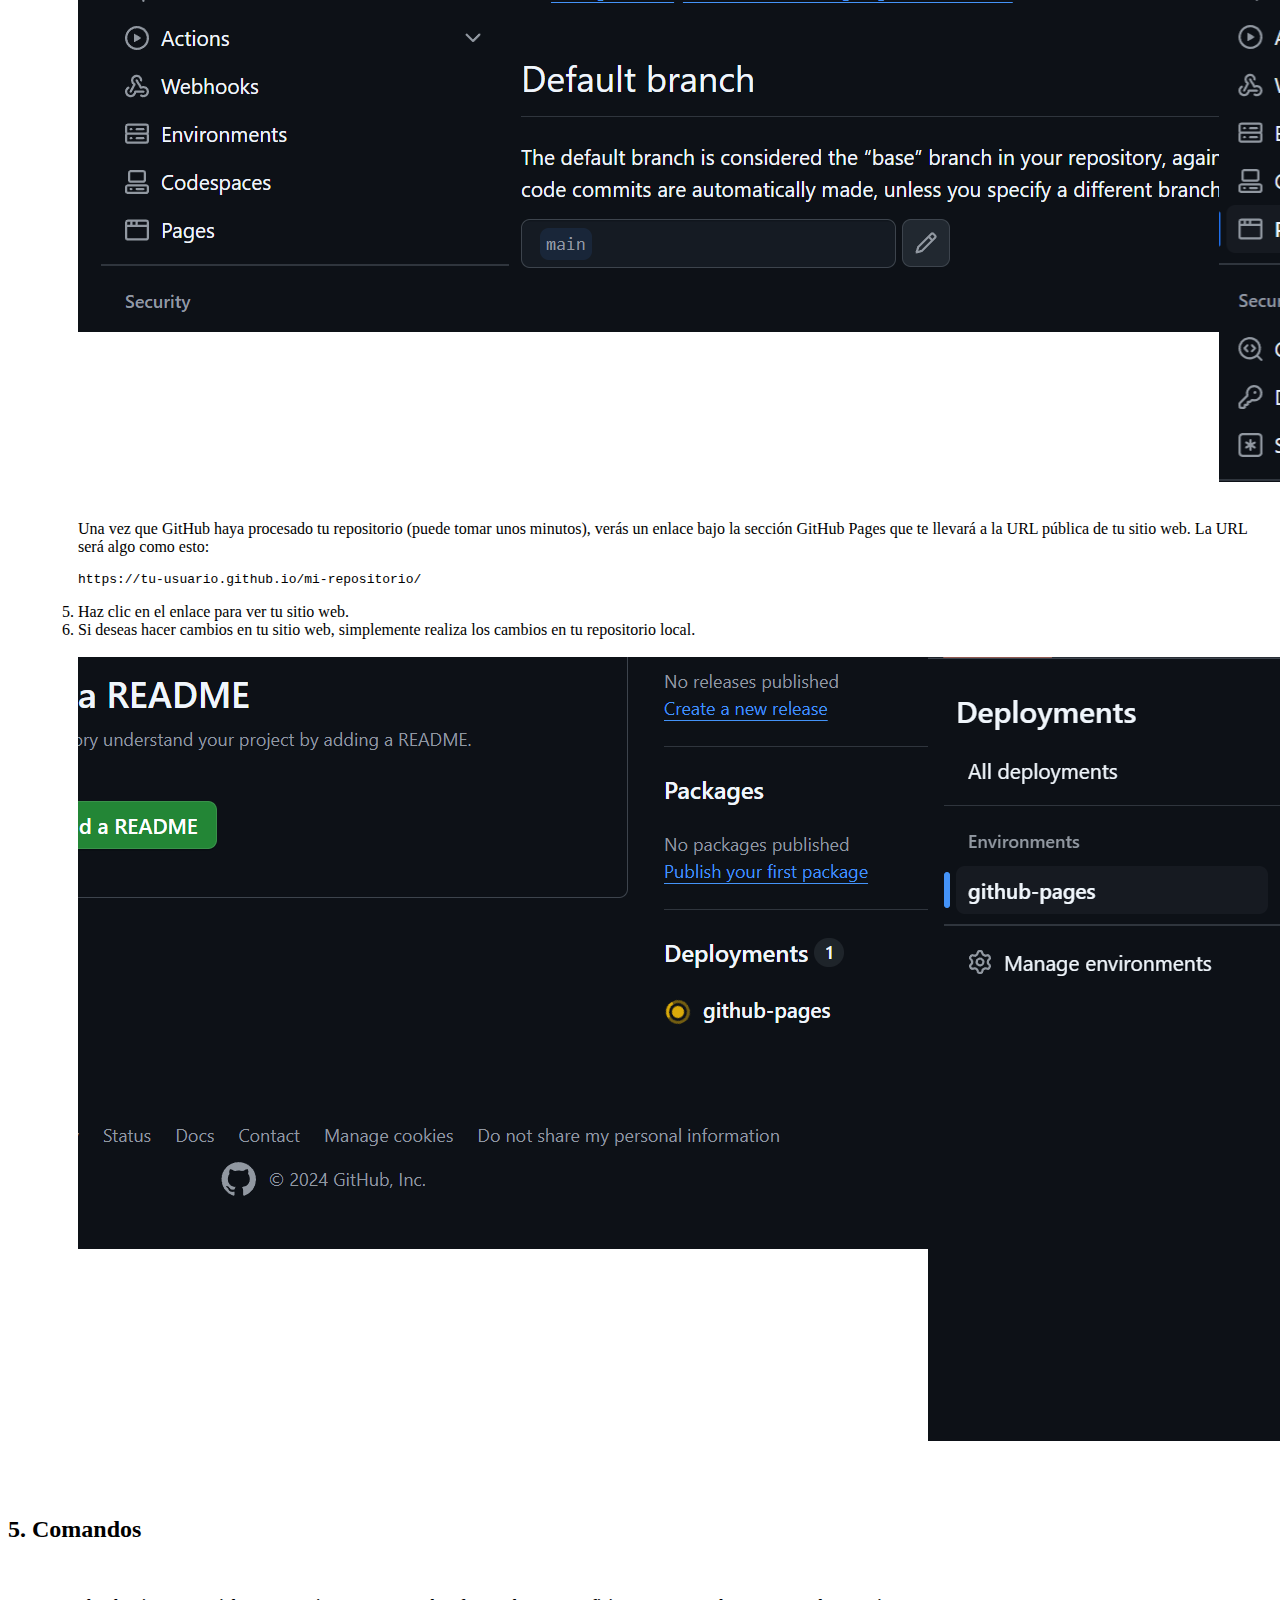
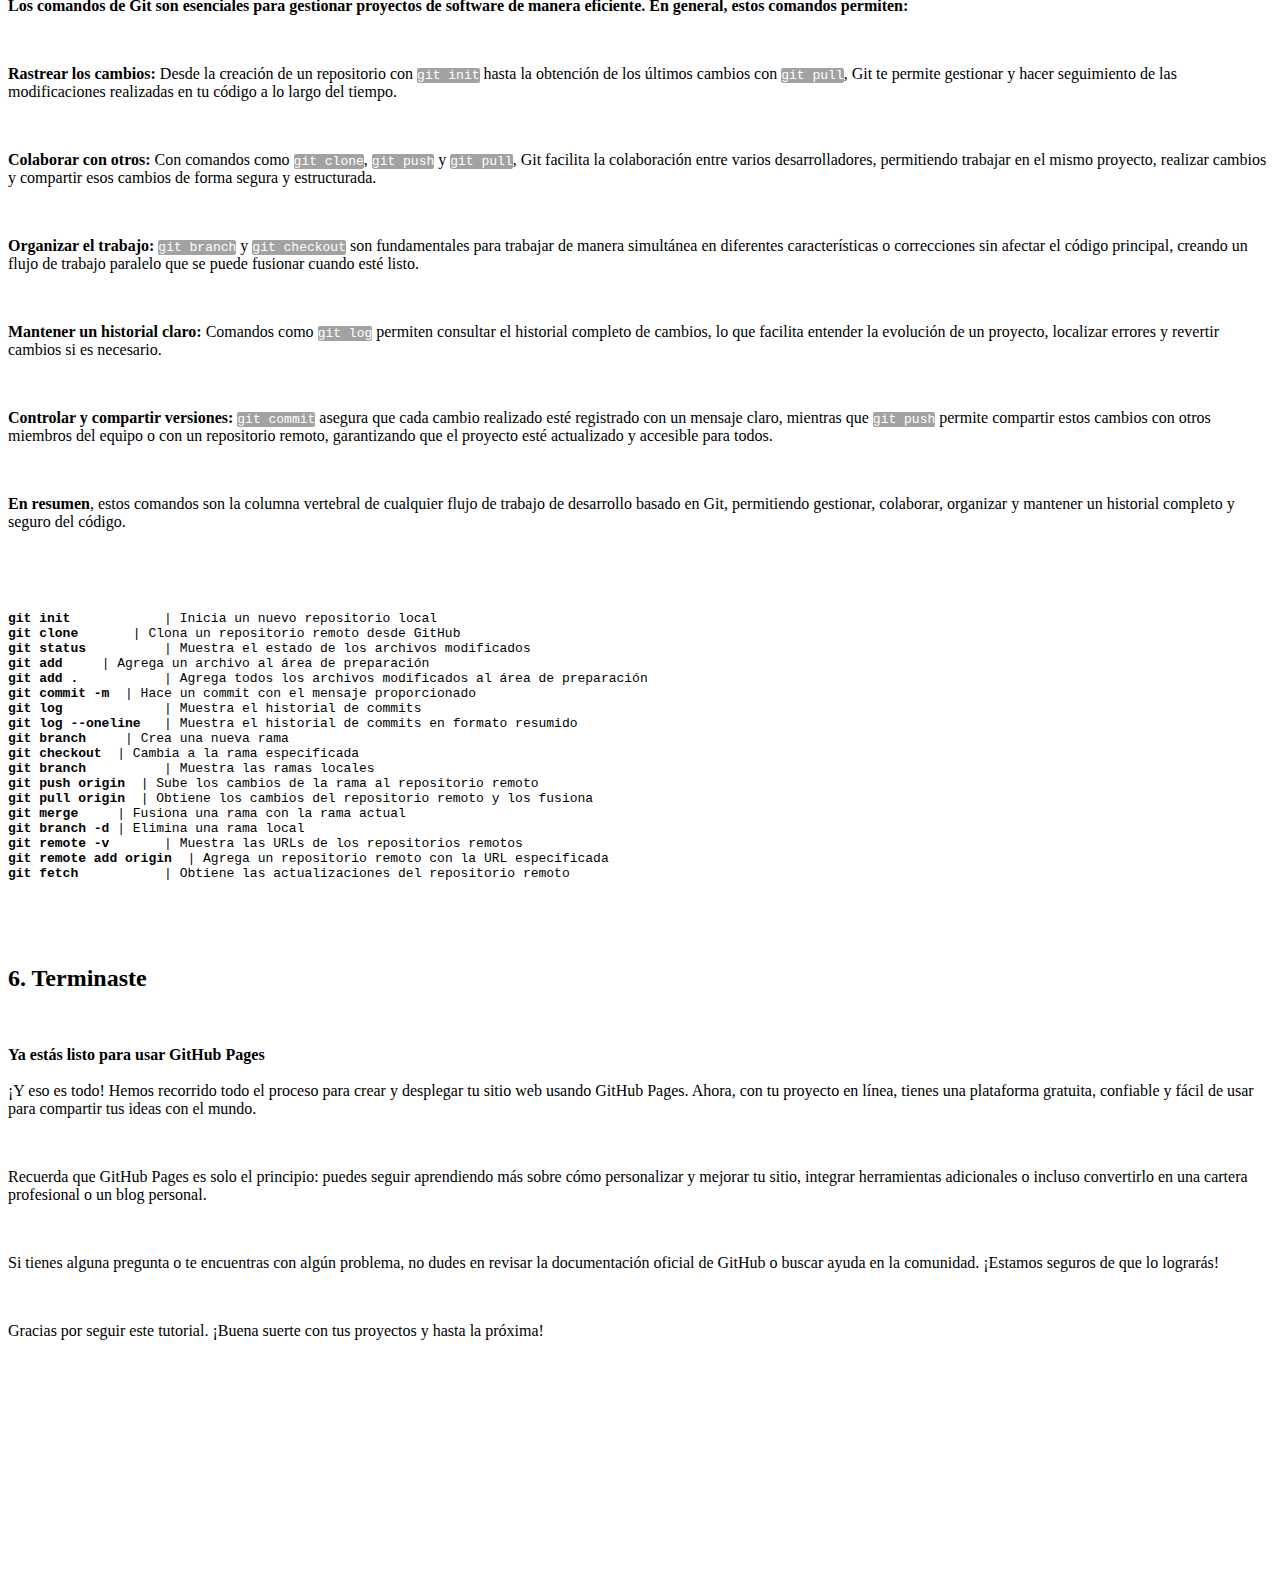
==== commit 9a1487b2: "5 cmon....." ====
--- a/Guide/GitHub-Spanish.html
+++ b/Guide/GitHub-Spanish.html
@@ -422,7 +422,7 @@
         <div class="texth2holder">
             <section>
 
-                <h2>6. Comandos</h2>
+                <h2>5. Comandos</h2>
                 <br>
                 <p><strong>Los comandos de Git son esenciales para gestionar proyectos de software de manera eficiente. En
                     general, estos comandos permiten:</strong><br></p>
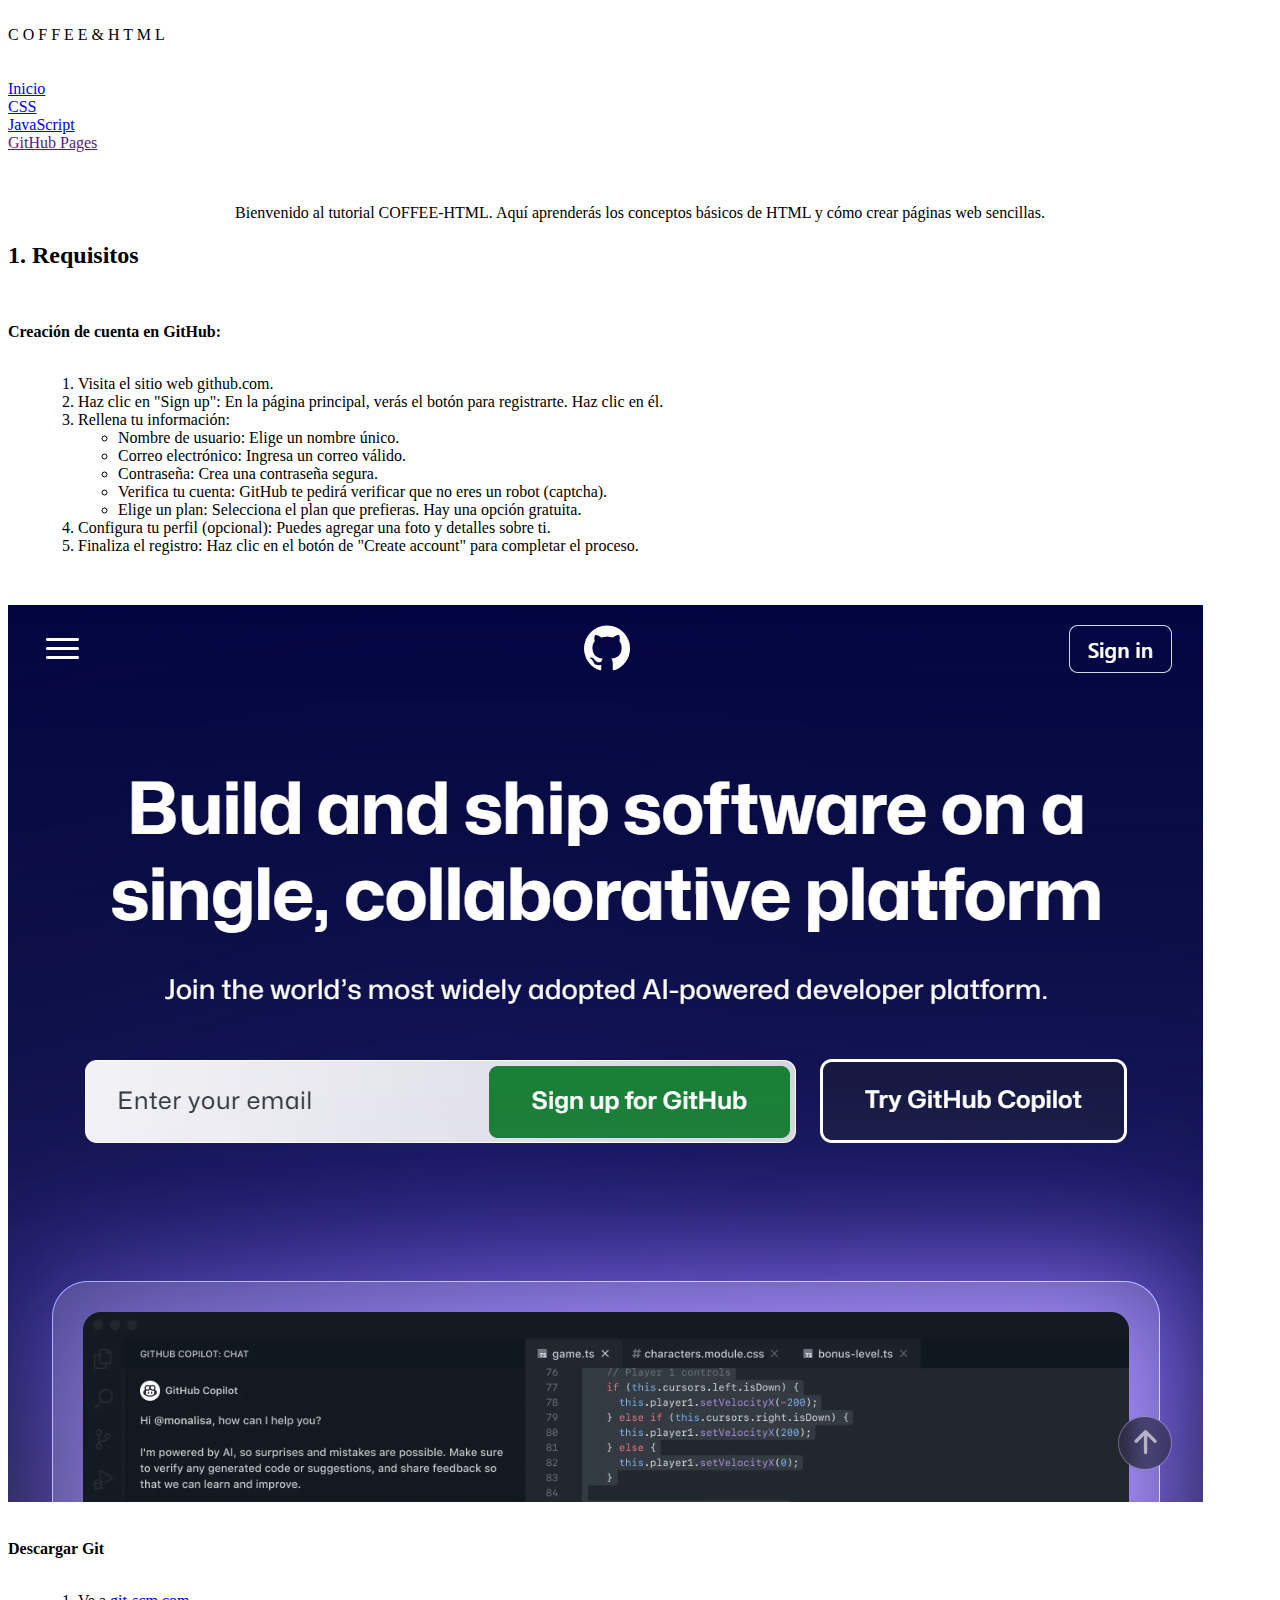
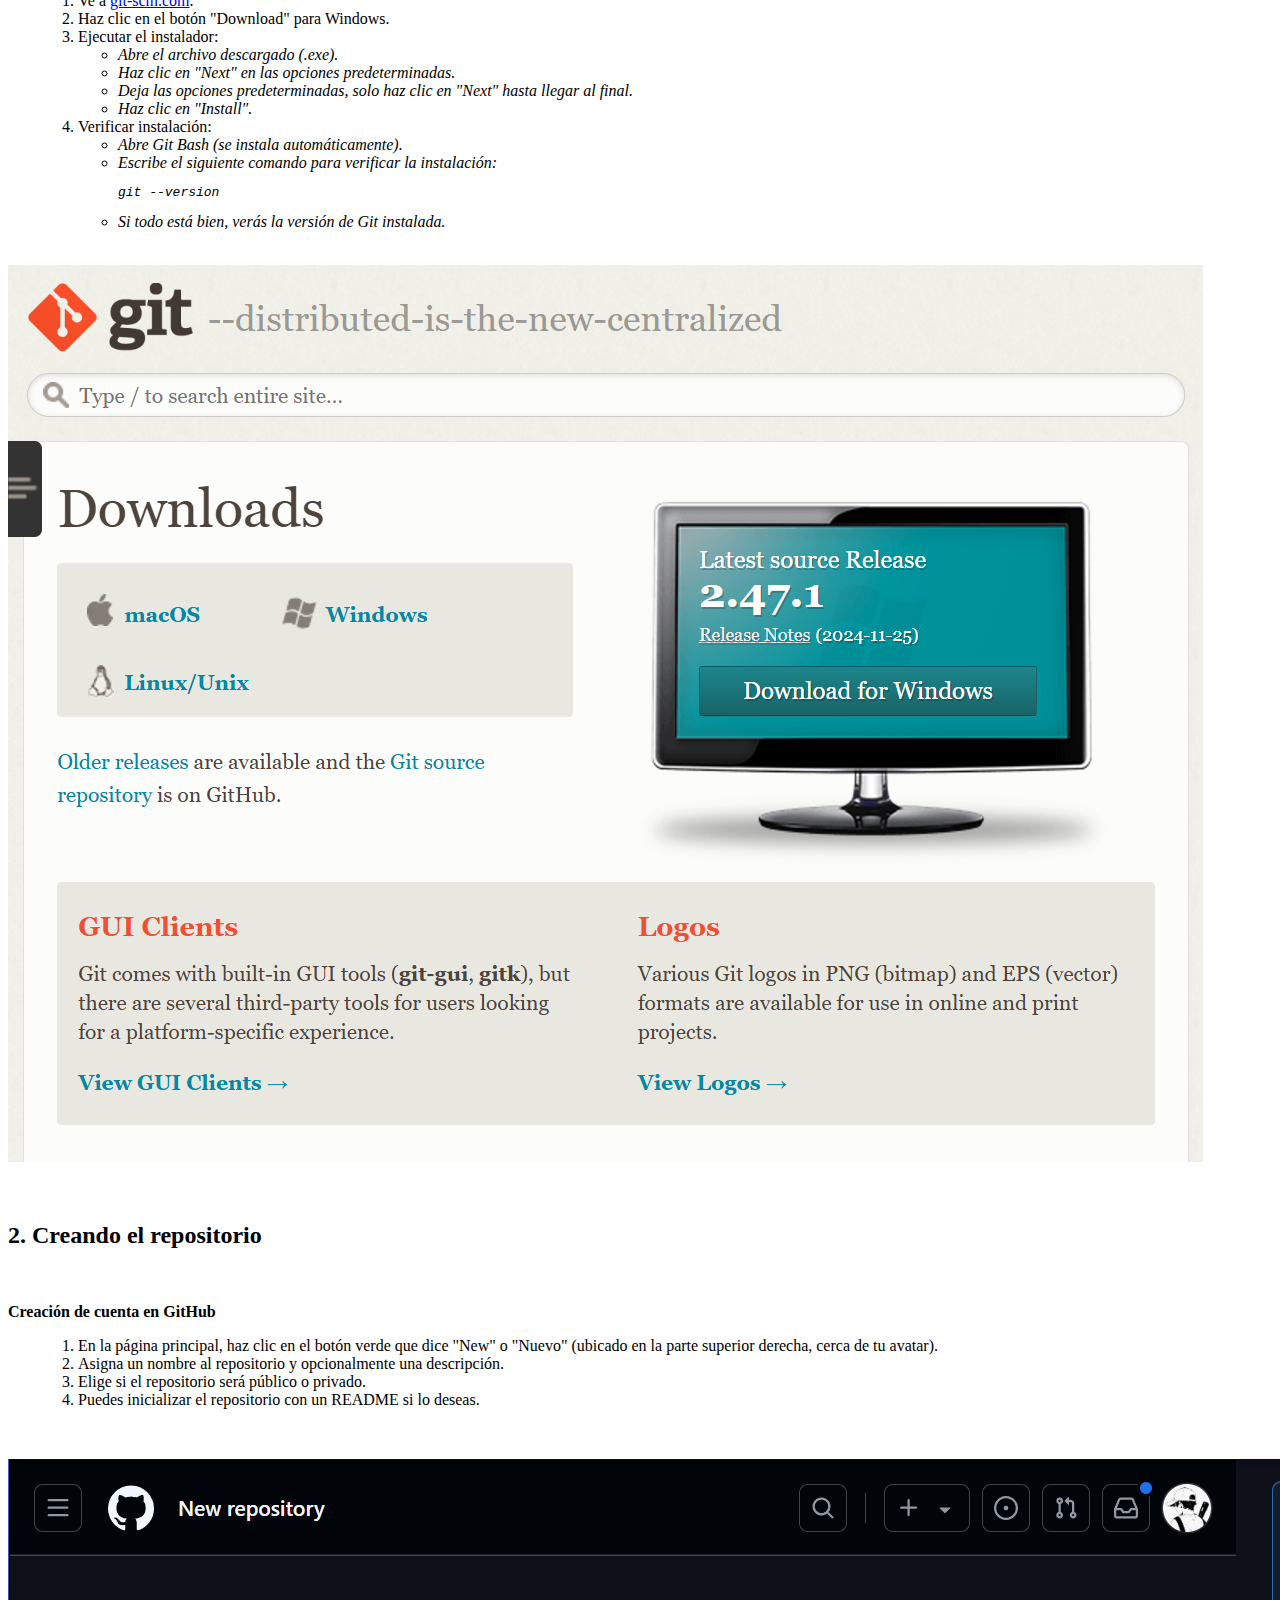
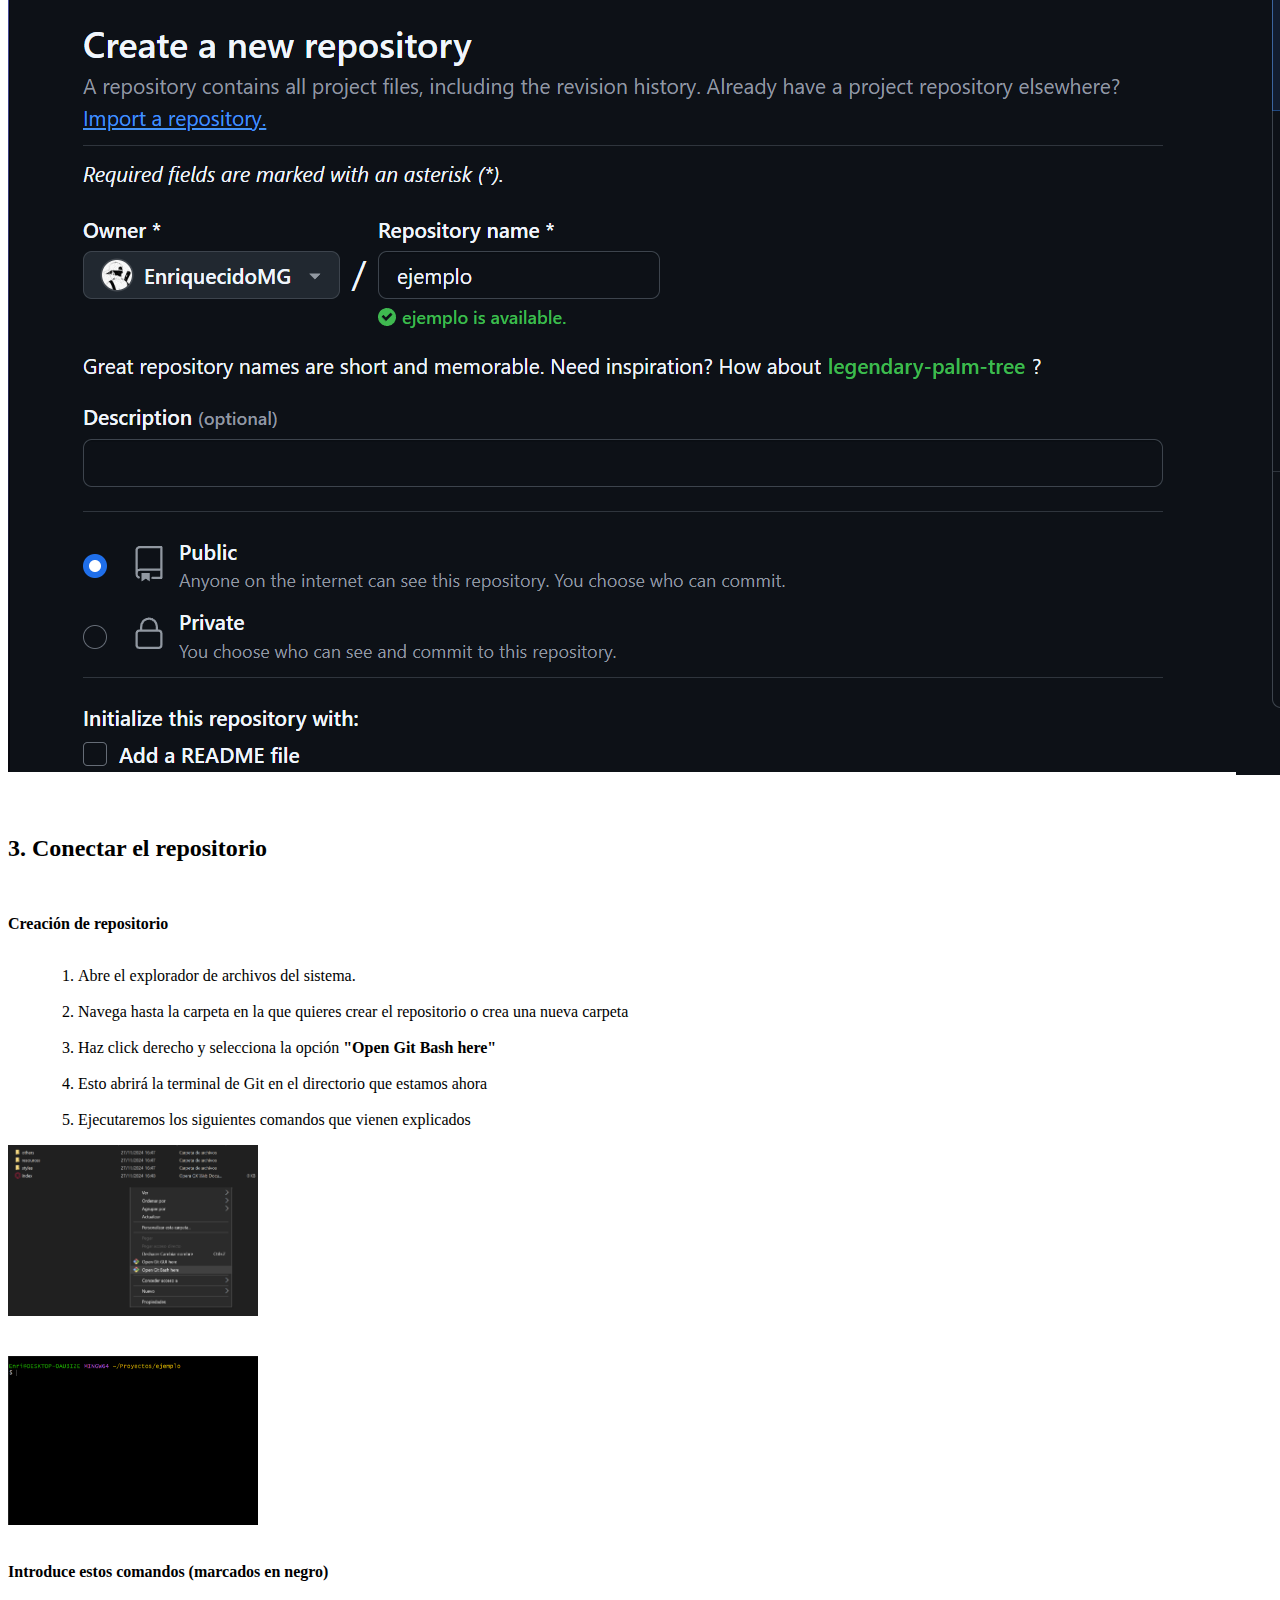
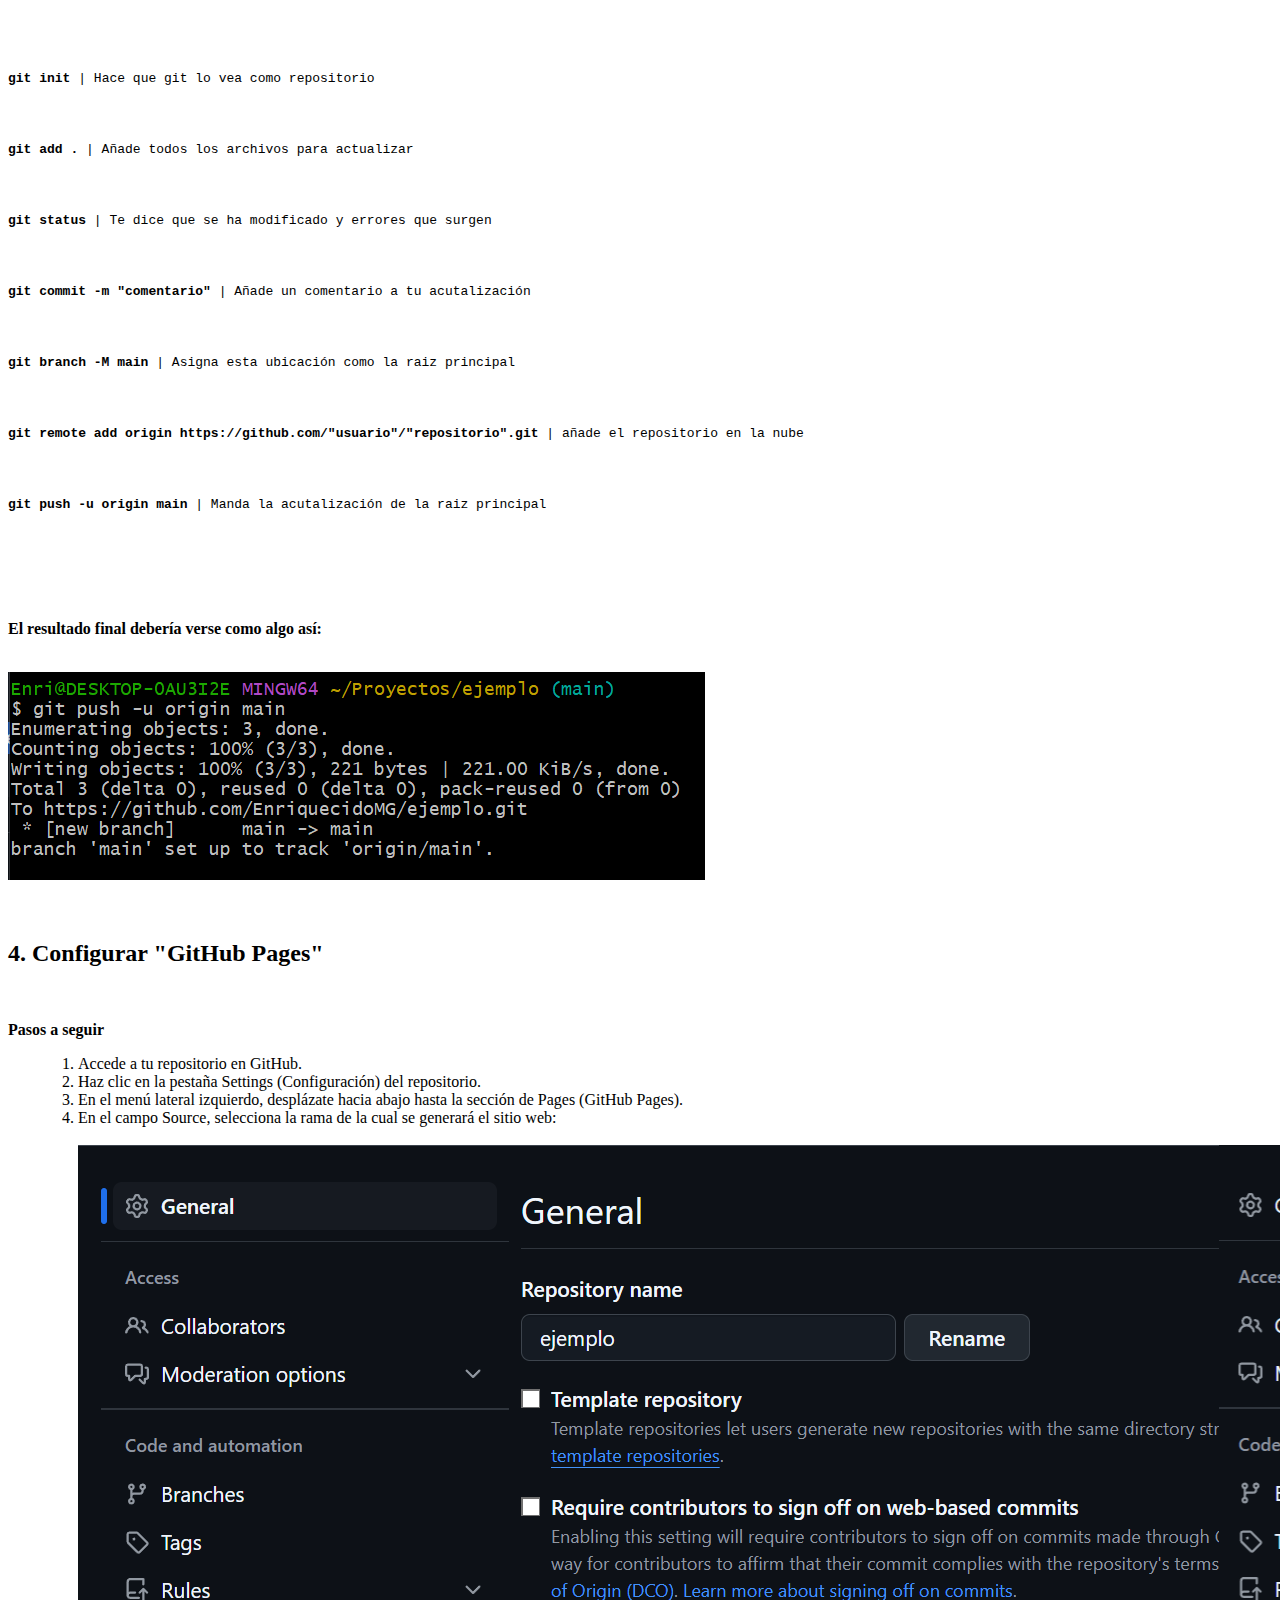
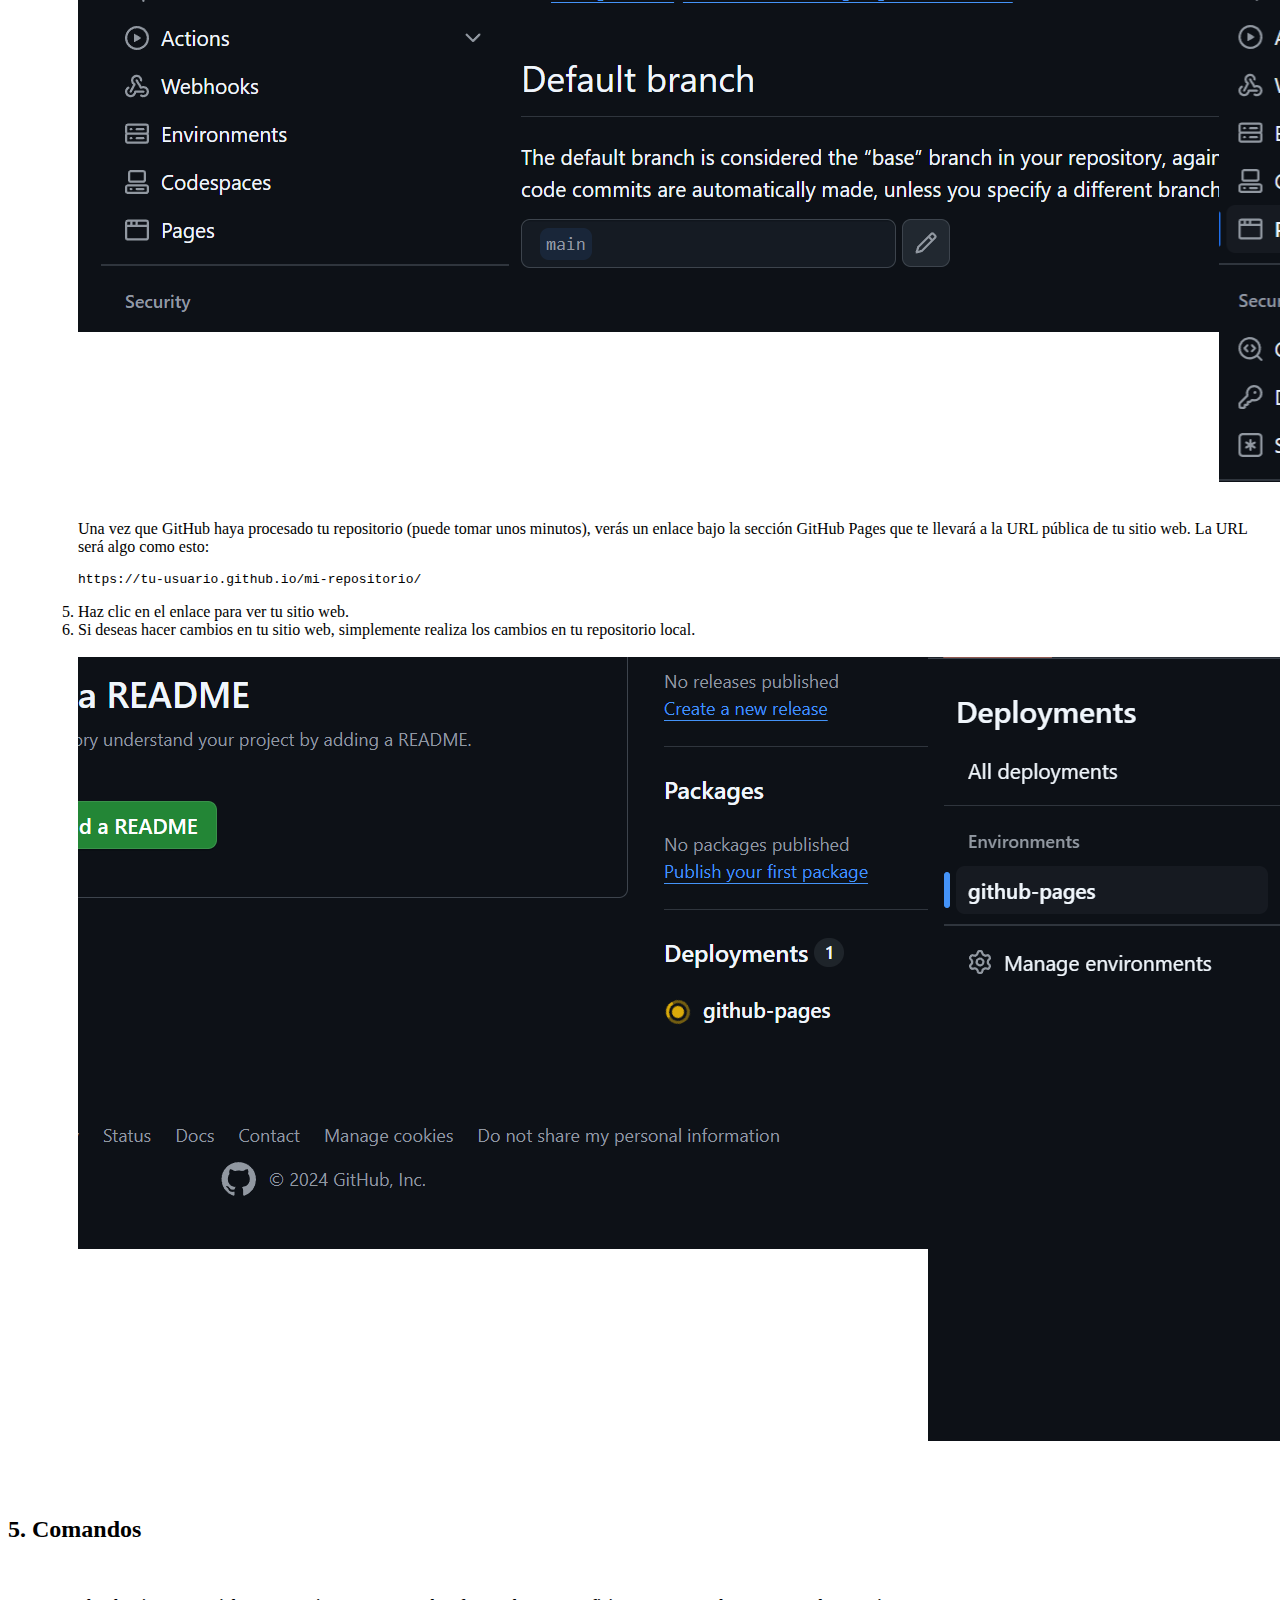
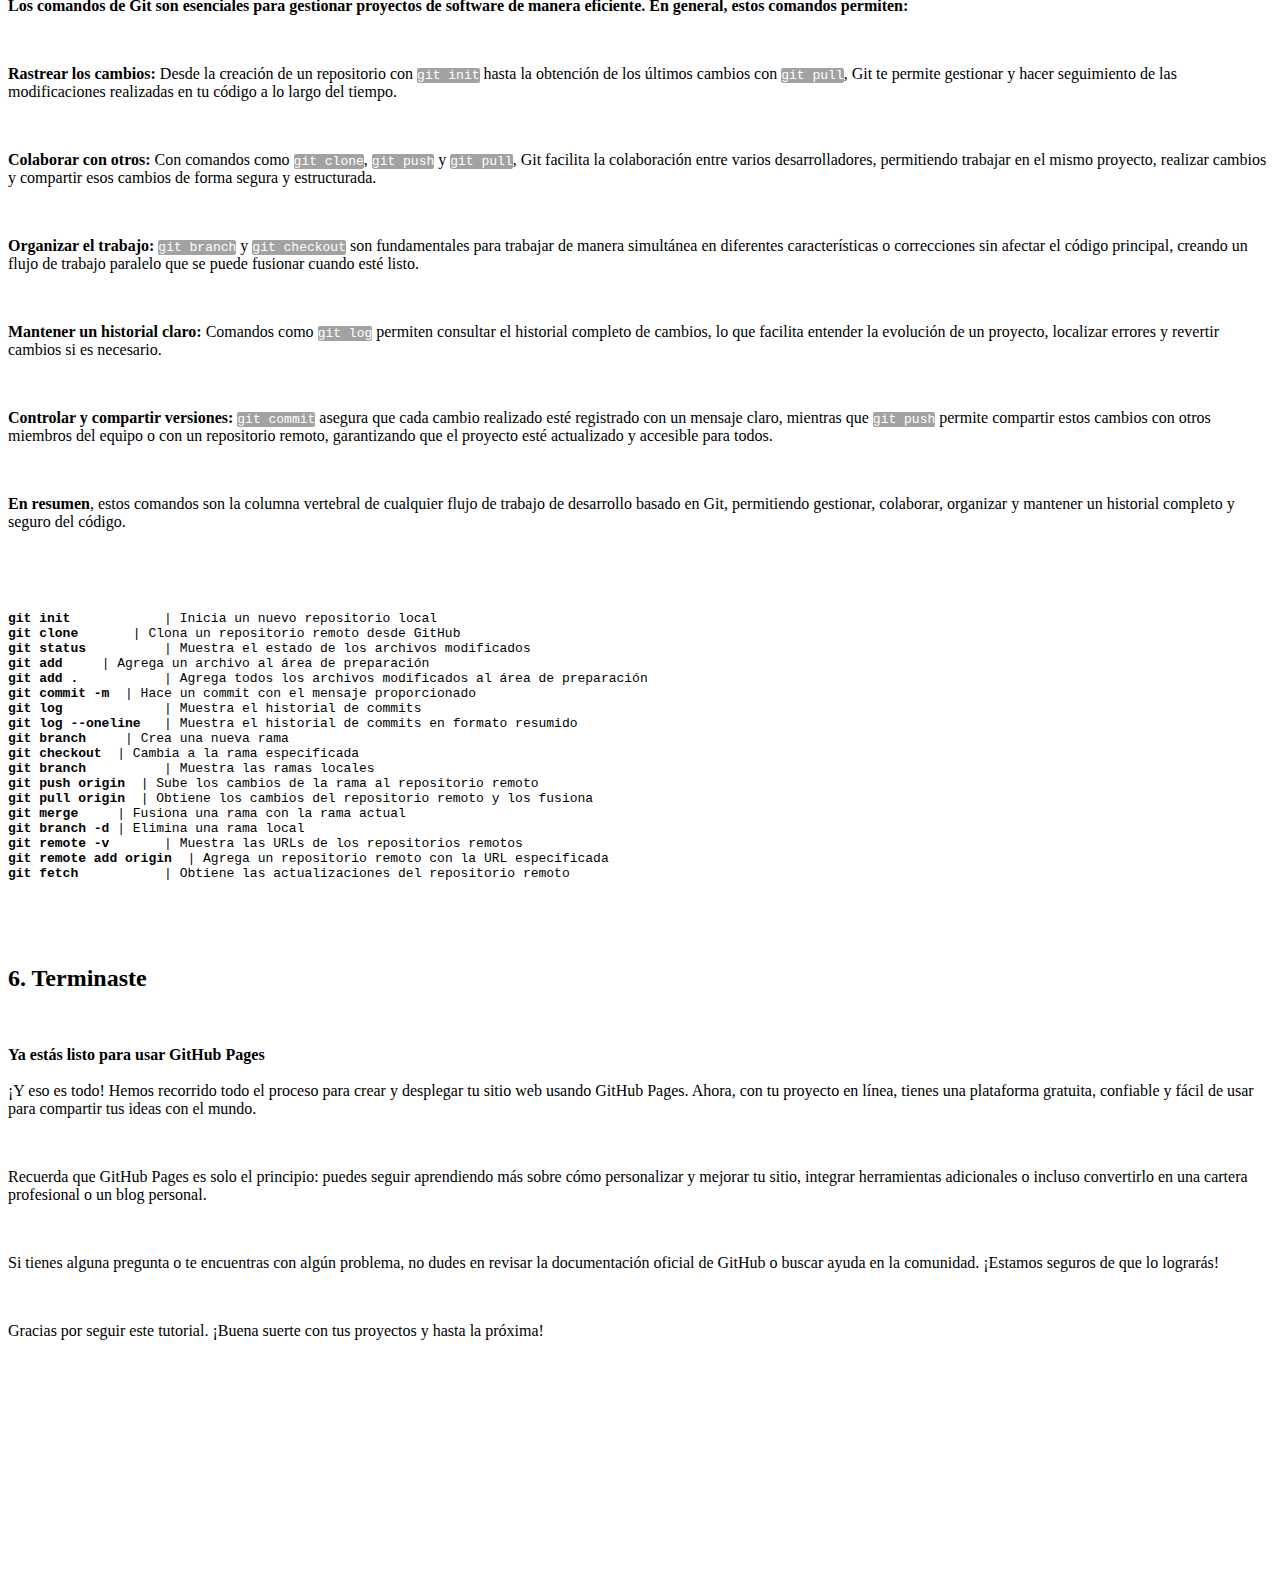
==== commit 16d82881: "Update GitHub-Spanish.html" ====
--- a/Guide/GitHub-Spanish.html
+++ b/Guide/GitHub-Spanish.html
@@ -62,11 +62,13 @@
                     <li>Haz clic en "Sign up": En la página principal, verás el botón para registrarte. Haz clic en él.
                     </li>
                     <li>Rellena tu información:</li>
+                    <ul>
                     <li>Nombre de usuario: Elige un nombre único.</li>
                     <li>Correo electrónico: Ingresa un correo válido.</li>
                     <li>Contraseña: Crea una contraseña segura.</li>
                     <li>Verifica tu cuenta: GitHub te pedirá verificar que no eres un robot (captcha).</li>
                     <li>Elige un plan: Selecciona el plan que prefieras. Hay una opción gratuita.</li>
+                    </ul>
                     <li>Configura tu perfil (opcional): Puedes agregar una foto y detalles sobre ti.</li>
                     <li>Finaliza el registro: Haz clic en el botón de "Create account" para completar el proceso.</li>
                 </ol>
@@ -556,4 +558,4 @@
     </div>
 
 
-</body>+</body>
